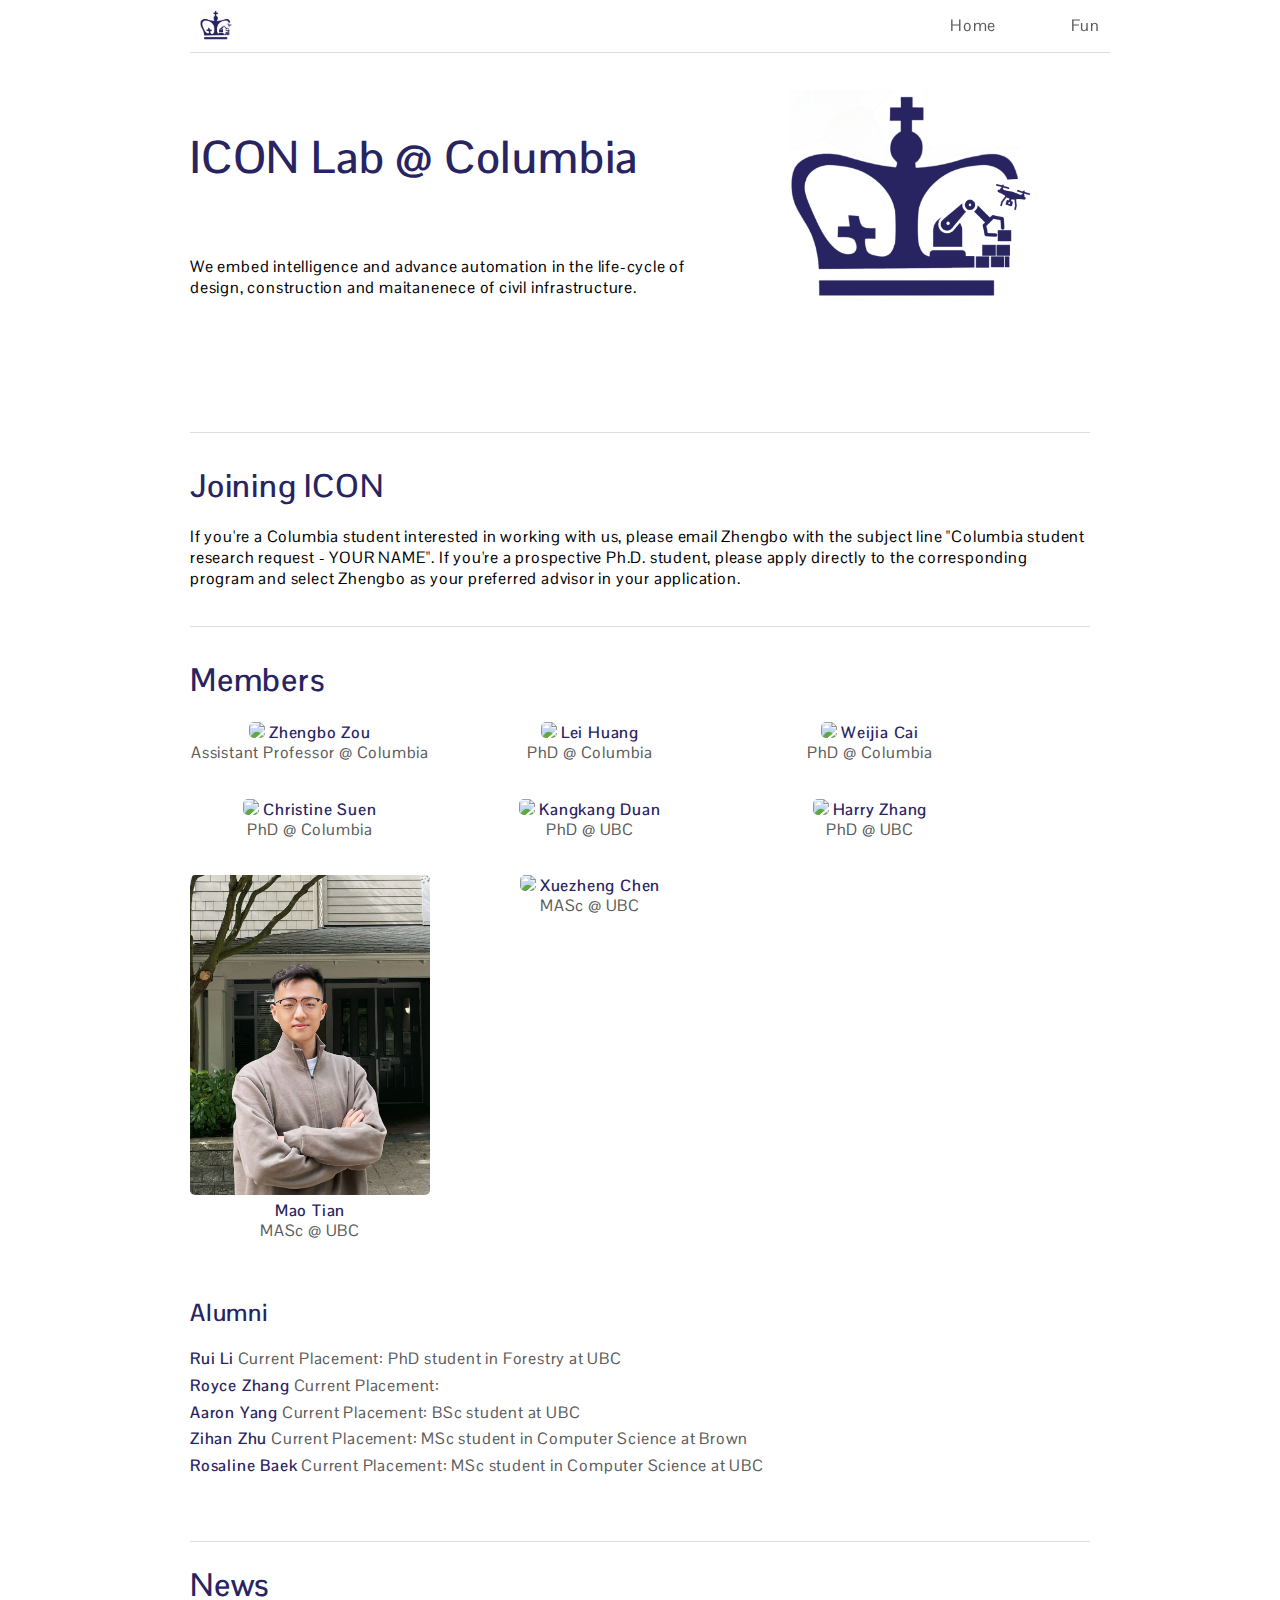
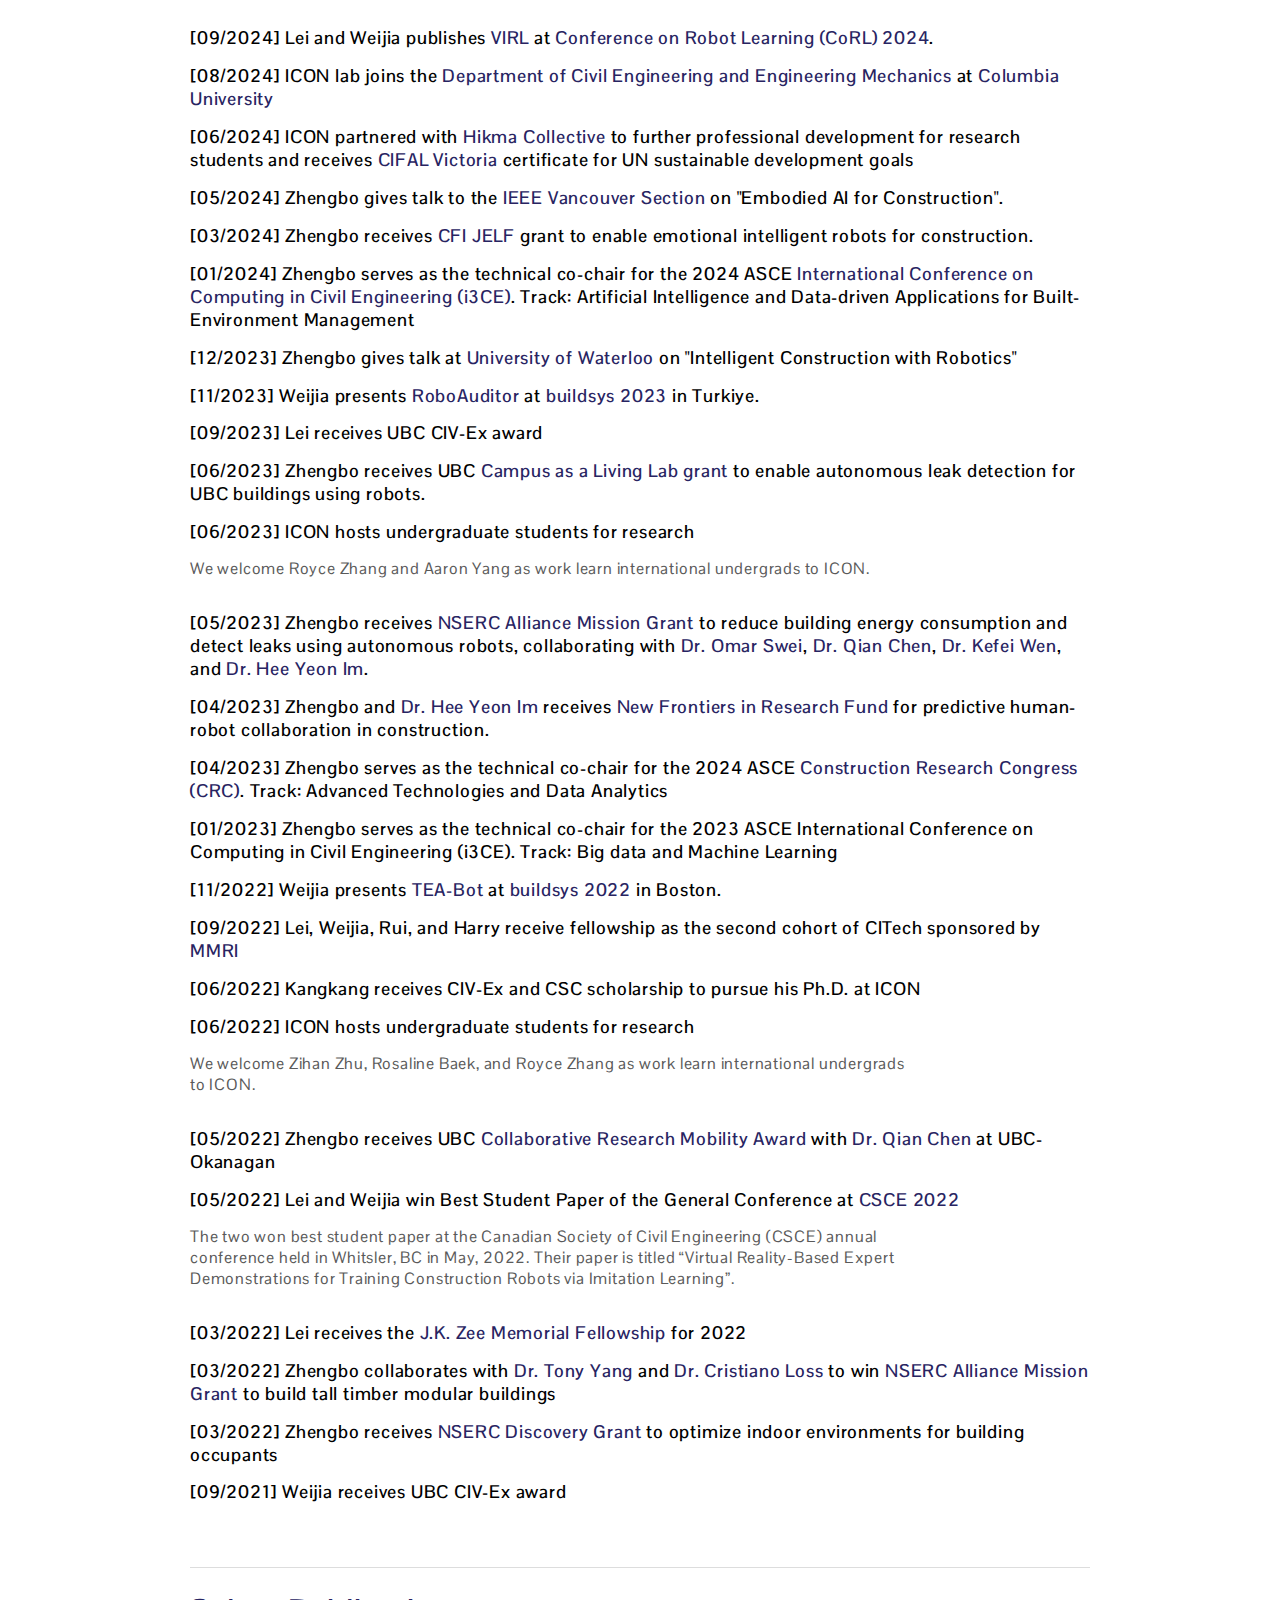
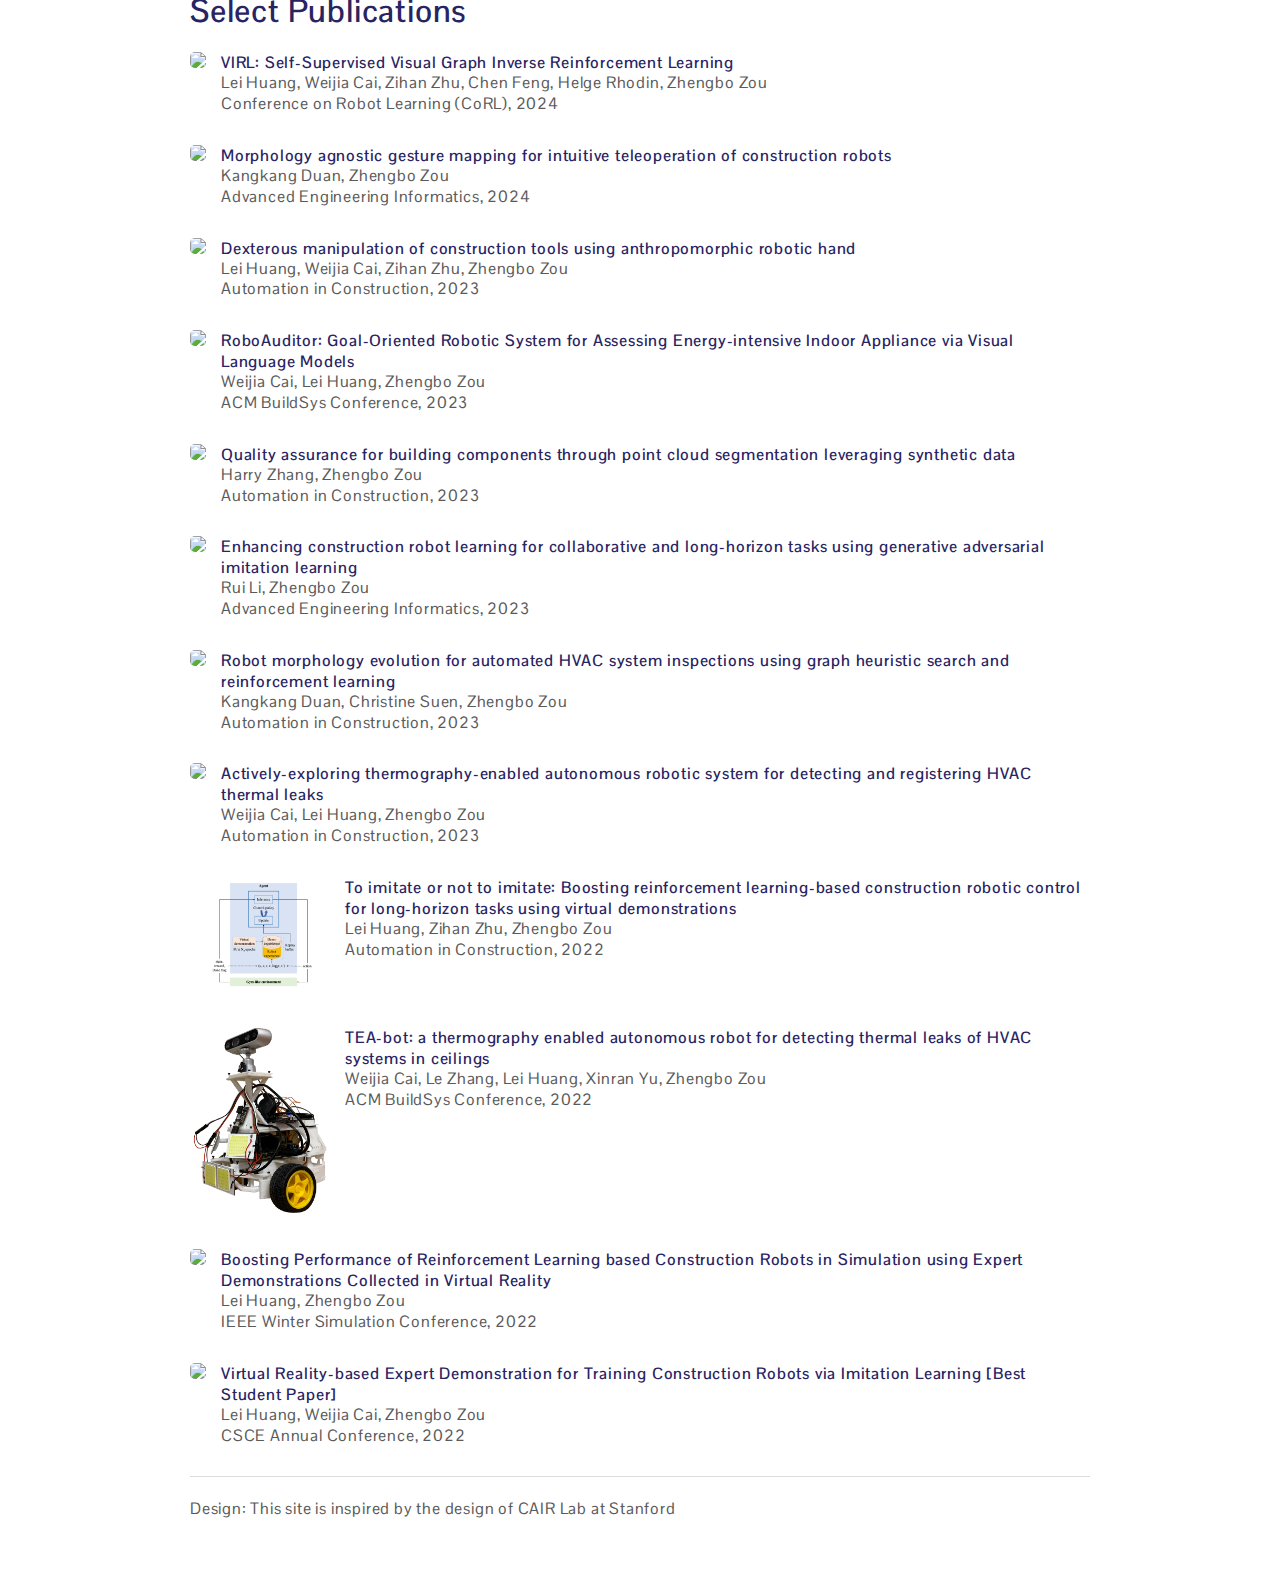
==== index.html @ 83e4d221 "added corl" ====
<!DOCTYPE html>
<html>

<head>
    <meta charset="UTF-8" />
    <link href="css/fonts.css" rel="stylesheet" type="text/css">
    <link rel="stylesheet" type="text/css" href="css/style.css" />
    <link rel="icon" sizes="180x180" href="image/icons/favicon.png">
    <link rel="icon" type="image/png" sizes="32x32" href="image/icons/favicon.png">
    <link rel="icon" type="image/png" sizes="16x16" href="image/icons/favicon.png">
    <link rel="manifest" href="/site.webmanifest">
    <title>ICON Lab</title>
</head>

<body>
    <header id="header" style="display:flex; justify-content: space-between; padding-left:10px;padding-right:10px;">
        <a href="index.html"><img style="width: 32px;height:30px;" src="image/icons/favicon.png" /></a>
        <div style="width: calc(var(--width1)/6); display:flex; justify-content: space-between;">
            <a href="index.html" >Home</a>
            <!-- <a href="lab.html">ICONs</a>
            <a href="research.html">Research</a> -->
            <a href="fun.html" >Fun</a>
        </div>
    </header>

    <div style="display: flex; overflow:visible; margin-bottom: 7em; padding-top: 90px;">
        <div style="width:calc(var(--width1)*0.8);">
            <div style="display:flex;">
                <p style="font-size:45px; font-weight: 600; line-height: 1; color:var(--blue1); margin-left: 0px;">
                     
                    <br>
                    ICON Lab @ Columbia
                    <br>
                   
                    <br>
                    
                </p>
            </div>

			<div style="display: flex; width:60%;justify-content: space-between;margin-top: 2em;">
            </div>

            <p style="color:var(--black)">
                <!-- Our focus -->
               
                We embed intelligence and advance automation in the life-cycle of design, construction and maitanenece of civil infrastructure.
                
            </p>
            <br>
                <!-- <a style="font-weight: 600;" href="https://github.com/intelconstructlab">Github</a>
                <a style="font-weight: 600;" href="https://">Youtube</a>
                <a style="font-weight: 600;" href="https://">Twitter</a> -->
            
        </div>
        <div style="width:calc(var(--width1)*0.65); position:relative;">
            <!-- <video style="position:absolute; top:-150px;left:100px; z-index: -1;" width=350px autoplay loop muted>
                <source src="assets/flingbot-cair-logo.mp4" type="video/mp4">
            </video> -->
			<img style="position:absolute; left:100px;" width=245px src="image/icons/favicon.png">
        </div>
    </div>

	<div class="divider"></div>

	<div class="profile", style="margin-top: 2em;margin-bottom: 1em;">
		<h1>Joining ICON</h1>
		<p style="color:var(--black)">If you're a Columbia student interested in working with us, please email Zhengbo with the subject line "Columbia student research request - YOUR NAME". If you're a prospective Ph.D. student, please apply directly to the corresponding program and select Zhengbo as your preferred advisor in your application.
		</p>
		<br>
        
        <!-- <img src="assets/tossingbot.jpg" style="width:50%;" /> -->
    </div>

    <div class="divider"></div>
    



<div style="margin-top: 2em;margin-bottom: 4em;">

<div class="section" >
    <h1>Members</h1>
    <div id="current-grid" style="display: flex; flex-wrap: wrap; width:100%;"></div>
    <!-- <h2>Furry Members</h2>
    <div id="furry-grid" style="display: flex; flex-wrap: wrap;  width:100%;"></div> -->
    <h2>Alumni</h2>
    <div id="alumni-list"></div>
</div>

<script>
    
    let group = [
        {
            "subgroup": "Current",
            "members": [
                {
                "name": "Zhengbo Zou",
                "picture": "image/photos/zhengbo.jpg",
                "link": "https://www.civil.columbia.edu/content/zhengbo-zou",
                "note": "Assistant Professor @ Columbia"
                },
                {
                    "name": "Lei Huang",
                    "picture": "image/photos/Lei.png",
                    "link": "https://leihhhuang.github.io/",
                    "note": "PhD @ Columbia"
                }, {
                    "name": "Weijia Cai",
                    "picture": "image/photos/weijia.jpg",
                    "link": "https://yesandy.github.io/andycai/",
                    "note": "PhD @ Columbia"
                },
                {
                    "name": "Christine Suen",
                    "picture": "image/photos/christine.jpg",
                    "link": "https://christine715.github.io/personal-website/",
                    "note": "PhD @ Columbia"
                },
                {
                    "name": "Kangkang Duan",
                    "picture": "image/photos/kangkang.jpg",
                    "link": "https://kangk906.github.io/",
                    "note": "PhD @ UBC"
                },
                {
                    "name": "Harry Zhang",
                    "picture": "image/photos/harry.jpg",
                    "link": "https://",
                    "note": "PhD @ UBC"
                },
                {
                    "name": "Mao Tian",
                    "picture": "image/photos/mao.jpg",
                    "link": "https://",
                    "note": "MASc @ UBC"
                },
                {
                    "name": "Xuezheng Chen",
                    "picture": "image/photos/xuezheng.JPG",
                    "link": "https://",
                    "note": "MASc @ UBC"
                },
                
            ]
        },
       
        // {
        //     "subgroup": "Furry Members",
        //     "members": [
        //         {
        //             "name": "Rex",
        //             "picture": "image/png/rex6.jpg",
        //             "link": "",
        //             "note": "Foodie, Cutie, Sportie, Smartie, Sleep Master"
        //         },
                
        //     ]
        // },
        // {
        //     "subgroup": "UR5",
        //     "members": [
        //         {
        //             "name": "",
        //             "picture": "",
        //             "link": "https://",
        //           
        //         },
        //     
        //     ]
        // },
        
        {
            "subgroup": "Alumni",
            "members": [
               
                {
                    "name": "Rui Li",
                    "picture": "image/photos/rui.jpg",
                    "link": "https://",
                    "note": "Current Placement: PhD student in Forestry at UBC"
                },
                {
                    "name": "Royce Zhang",
                    "picture": "image/photos/royce.jpg",
                    "link": "https://",
                    "note": "Current Placement: "
                },
                {
                    "name": "Aaron Yang",
                    "picture": "image/photos/aaron.jpg",
                    "link": "https://",
                    "note": "Current Placement: BSc student at UBC"
                },
                {
                    "name": "Zihan Zhu",
                    "picture": "image/photos/zihan.jpg",
                    "link": "https://",
                    "note": "Current Placement: MSc student in Computer Science at Brown"
                },
                {
                    "name": "Rosaline Baek",
                    "picture": "image/photos/rosaline.jpg",
                    "link": "https://",
                    "note": "Current Placement: MSc student in Computer Science at UBC"
                },
                // {
                //     "name": "Kang Yang",
                //     "picture": "image/photos/kang.jpg",
                //     "link": "https://",
                //     "note": "Visiting Ph.D. student from Southeast University"
                // },
                // {
                //     "name": "Yan Li",
                //     "picture": "image/photos/yan.jpg",
                //     "link": "https://",
                //     "note": "Visiting Ph.D. student from Chang'an University"
                // },
            ]
        },
        
    ]

    let getSection = subgroupName => {
        switch (subgroupName) {
            case "Current":
                return document.getElementById("current-grid");
            case "Alumni":
                return document.getElementById("alumni-list");
        }
    }

    group.forEach(subgroup => {
        let subgroupName = subgroup["subgroup"];
        let section = getSection(subgroupName);
        subgroup["members"].forEach(member => {
            let cell = subgroupName == "Alumni" ?
                `<a href=${member["link"] == undefined ? "#" : member["link"]}>
                <div style="margin-bottom: 5px;">
                    <b>${member["name"]}</b>
                    <p style="display:inline;"> 
                    ${member["note"] == undefined ? "" : member["note"]}
                    </p>
                </div>
            </a>
            `:
                `<a href=${member["link"] == undefined ? "#" : member["link"]}>
                <div style="width:240px; float: center; text-align: center; margin-right: 40px; margin-bottom: 35px;">
                    <img style="width: 100%; border-radius:5px;" src="${member["picture"]}"/>
                    <b>${member["name"]}</b>
                    <p> 
                    ${member["note"] == undefined ? "" : member["note"]}
                    </p>
                </div>
            </a>
            `;
            section.insertAdjacentHTML('beforeend', cell);
        });
    });

</script>


<div style="margin-top: 2em;margin-bottom: 4em;"></div>
<div class="divider"></div>

<h1>News</h1>


<h2 style="font-size:18px;font-weight: 600; width:100%; color:var(--black)">
    [09/2024] Lei and Weijia publishes <a href='https://openreview.net/forum?id=fDRO4NHEwZ'>VIRL</a> at <a href='https://www.corl.org/home'>Conference on Robot Learning (CoRL) 2024</a>. 
</h2>

<h2 style="font-size:18px;font-weight: 600; width:100%; color:var(--black)">
    [08/2024] ICON lab joins the <a href="https://www.civil.columbia.edu/">Department of Civil Engineering and Engineering Mechanics</a> at <a href="https://www.columbia.edu/">Columbia University</a>
</h2>

<h2 style="font-size:18px;font-weight: 600; width:100%; color:var(--black)">
    [06/2024] ICON partnered with <a href="https://www.hikma.studio/">Hikma Collective</a> to further  professional development for research students and receives <a href="https://www.uvic.ca/about-uvic/cifal/index.php">CIFAL Victoria</a> certificate for UN sustainable development goals
</h2>

<h2 style="font-size:18px;font-weight: 600; width:100%; color:var(--black)">
    [05/2024] Zhengbo gives talk to the <a href="https://vancouver.ieee.ca/">IEEE Vancouver Section</a> on "Embodied AI for Construction".  
</h2>

<h2 style="font-size:18px;font-weight: 600; width:100%; color:var(--black)">
    [03/2024] Zhengbo receives <a href="https://www.innovation.ca/apply-manage-awards/funding-opportunities/john-r-evans-leaders-fund">CFI JELF</a> grant to enable emotional intelligent robots for construction.  
</h2>

<h2 style="font-size:18px;font-weight: 600; width:100%; color:var(--black)">
    [01/2024] Zhengbo serves as the technical co-chair for the 2024 ASCE <a href="https://www.cmu.edu/cee/i3ce2024/index.html">International Conference on Computing in Civil Engineering (i3CE)</a>. Track: Artificial Intelligence and Data-driven Applications for Built-Environment Management
</h2>

<h2 style="font-size:18px;font-weight: 600; width:100%; color:var(--black)">
    [12/2023] Zhengbo gives talk at <a href="https://uwaterloo.ca/civil-environmental-engineering/">University of Waterloo</a> on "Intelligent Construction with Robotics"
</h2>

<h2 style="font-size:18px;font-weight: 600; width:100%; color:var(--black)">
    [11/2023] Weijia presents <a href="https://dl.acm.org/doi/abs/10.1145/3600100.3623739"> RoboAuditor </a> at <a href="https://buildsys.acm.org/2023/">buildsys 2023</a> in Turkiye. 
</h2>

<h2 style="font-size:18px;font-weight: 600; width:100%;color:var(--black)">
    [09/2023] Lei receives UBC CIV-Ex award
</h2>

<h2 style="font-size:18px;font-weight: 600; width:100%; color:var(--black)">
    [06/2023] Zhengbo receives UBC <a href="https://livinglabs.ubc.ca/news-events/six-new-projects-receive-campus-living-lab-funding-advance-sustainability-and-wellbeing">Campus as a Living Lab grant</a> to enable autonomous leak detection for UBC buildings using robots. 
</h2>

<h2 style="font-size:18px;font-weight: 600; width:100%;color:var(--black)">
    [06/2023] ICON hosts undergraduate students for research 
</h2>
<div style="display: flex;flex-direction: row; width: 100%;justify-content: space-between;margin-bottom: 2em;">
    <div style="width:80%;">
        We welcome Royce Zhang and Aaron Yang as work learn international undergrads to ICON.
    </div>
</div>

<h2 style="font-size:18px;font-weight: 600; width:100%; color:var(--black)">
    [05/2023] Zhengbo receives <a href="https://civil.ubc.ca/assistant-professor-zhengbo-zou-received-nersc-grant-to-enhance-human-robot-interaction-in-construction/">NSERC Alliance Mission Grant</a> to reduce building energy consumption and detect leaks using autonomous robots, collaborating with <a href="https://civil.ubc.ca/omar-swei/">Dr. Omar Swei</a>, <a href="https://engineering.ok.ubc.ca/about/contact/qian-chen/?_gl=1*1focvbm*_gcl_au*NDY1NzE0ODc4LjE3MTc3ODgzMjY.*_ga*MTQ5MTcwNDk0Mi4xNzA4OTg5MzMz*_ga_4HEE092K89*MTcyNDY4NzIzNC40MC4xLjE3MjQ2ODc1NjYuNTkuMC4w">Dr. Qian Chen</a>, <a href="https://mech.ubc.ca/kefei-wen/">Dr. Kefei Wen</a>, and <a href="https://psych.ubc.ca/profile/hee-yeon-im/">Dr. Hee Yeon Im</a>. 
</h2>

<h2 style="font-size:18px;font-weight: 600; width:100%; color:var(--black)">
    [04/2023] Zhengbo and <a href="https://psych.ubc.ca/profile/hee-yeon-im/">Dr. Hee Yeon Im</a> receives <a href="https://engineering.ubc.ca/news/2023/ubc-engineering-research-awarded-over-2-million-new-frontiers-in-research-fund">New Frontiers in Research Fund</a> for predictive human-robot collaboration in construction. 
</h2>

<h2 style="font-size:18px;font-weight: 600; width:100%; color:var(--black)">
    [04/2023] Zhengbo serves as the technical co-chair for the 2024 ASCE <a href="https://cisummit-crc.asce.org/">Construction Research Congress (CRC)</a>. Track: Advanced Technologies and Data Analytics
</h2>

<h2 style="font-size:18px;font-weight: 600; width:100%; color:var(--black)">
    [01/2023] Zhengbo serves as the technical co-chair for the 2023 ASCE International Conference on Computing in Civil Engineering (i3CE). Track: Big data and Machine Learning
</h2>

<h2 style="font-size:18px;font-weight: 600; width:100%; color:var(--black)">
    [11/2022] Weijia presents <a href="https://dl.acm.org/doi/abs/10.1145/3563357.3564054"> TEA-Bot </a> at <a href="https://buildsys.acm.org/2022/">buildsys 2022</a> in Boston. 
</h2>


<h2 style="font-size:18px;font-weight: 600; width:100%;color:var(--black)">
    [09/2022] Lei, Weijia, Rui, and Harry receive fellowship as the second cohort of CITech sponsored by <a href="https://mmri.ubc.ca/">MMRI</a>
</h2>

<h2 style="font-size:18px;font-weight: 600; width:100%;color:var(--black)">
    [06/2022] Kangkang receives CIV-Ex and CSC scholarship to pursue his Ph.D. at ICON
</h2>

<h2 style="font-size:18px;font-weight: 600; width:100%;color:var(--black)">
    [06/2022] ICON hosts undergraduate students for research 
</h2>
<div style="display: flex;flex-direction: row; width: 100%;justify-content: space-between;margin-bottom: 2em;">
    <div style="width:80%;">
        We welcome Zihan Zhu, Rosaline Baek, and Royce Zhang as work learn international undergrads to ICON.
    </div>
</div>

<h2 style="font-size:18px;font-weight: 600; width:100%;color:var(--black)">
    [05/2022] Zhengbo receives UBC <a href="https://research.ubc.ca/vpri-competitions-initiatives/collaborative-research-mobility-awards">Collaborative Research Mobility Award</a> with <a href="https://engineering.ok.ubc.ca/about/contact/qian-chen/?_gl=1*1lpfhtr*_gcl_au*NDY1NzE0ODc4LjE3MTc3ODgzMjY.*_ga*MTQ5MTcwNDk0Mi4xNzA4OTg5MzMz*_ga_4HEE092K89*MTcyNDY4NDQ0Mi4zOS4xLjE3MjQ2ODQ3MzUuNjAuMC4w">Dr. Qian Chen</a> at UBC-Okanagan
</h2>


<h2 style="font-size:18px;font-weight: 600; width:100%;color:var(--black)">
    [05/2022] Lei and Weijia win Best Student Paper of the General Conference at <a href="https://legacy.csce.ca/en/event-calendar/csce-2022-annual-conference-whistler-british-columbia-may-25-28-2022/#:~:text=May%2025%2C%202022%20%2D%20May%2028%2C%202022&text=The%20theme%20for%20this%20conference,and%20Transportation%20at%20this%20event.">CSCE 2022</a>
</h2>
<div style="display: flex;flex-direction: row; width: 100%;justify-content: space-between;margin-bottom: 2em;">
    <div style="width:80%;">
        The two won best student paper at the Canadian Society of Civil Engineering (CSCE) annual conference held in Whitsler, BC in May, 2022. Their paper is titled “Virtual Reality-Based Expert Demonstrations for Training Construction Robots via Imitation Learning”.
    </div>
</div>

<h2 style="font-size:18px;font-weight: 600; width:100%;color:var(--black)">
    [03/2022] Lei receives the <a href="https://students.ubc.ca/enrolment/finances/award-search/vancouver/faculty-applied-science/department-electrical-computer-engineering/2293">J.K. Zee Memorial Fellowship</a> for 2022
</h2>


<h2 style="font-size:18px;font-weight: 600; width:100%;color:var(--black)">
    [03/2022] Zhengbo collaborates with <a href="https://civil.ubc.ca/tony-yang/">Dr. Tony Yang</a> and <a href="https://forestry.ubc.ca/faculty-profile/cristiano-loss/">Dr. Cristiano Loss</a> to win <a href="https://www.nserc-crsng.gc.ca/Innovate-Innover/AllianceMissions-MissionsAlliance/index_eng.asp">NSERC Alliance Mission Grant</a> to build tall timber modular buildings
</h2>

<h2 style="font-size:18px;font-weight: 600; width:100%;color:var(--black)">
    [03/2022] Zhengbo receives <a href="https://www.nserc-crsng.gc.ca/professors-professeurs/grants-subs/dgigp-psigp_eng.asp">NSERC Discovery Grant</a> to optimize indoor environments for building occupants
</h2>


<h2 style="font-size:18px;font-weight: 600; width:100%;color:var(--black)">
    [09/2021] Weijia receives UBC CIV-Ex award
</h2>



<div style="margin-top: 2em;margin-bottom: 4em;"></div>
<div class="divider"></div>

<h1>Select Publications</h1>
<div class="section" id="publications"></div>



<script>
    let publications = [

        
        
        {
            "name": "Virtual Reality-based Expert Demonstration for Training Construction Robots via Imitation Learning [Best Student Paper]",
            "authors": "Lei Huang, Weijia Cai, Zhengbo Zou",
            "conference": "CSCE Annual Conference, 2022",
            "paper": "https://link.springer.com/chapter/10.1007/978-3-031-34593-7_4",
            "thumbnail": "image/png/csce_lei_2022.png",
        },
        {
            "name": "Boosting Performance of Reinforcement Learning based Construction Robots in Simulation using Expert Demonstrations Collected in Virtual Reality",
            "authors": "Lei Huang, Zhengbo Zou",
            "conference": "IEEE Winter Simulation Conference, 2022",
            "paper": "https://ieeexplore.ieee.org/abstract/document/10015308",
            "thumbnail": "image/png/wsc_lei_2022.png",
        },
        {
            "name": "TEA-bot: a thermography enabled autonomous robot for detecting thermal leaks of HVAC systems in ceilings",
            "authors": "Weijia Cai, Le Zhang, Lei Huang, Xinran Yu, Zhengbo Zou",
            "conference": "ACM BuildSys Conference, 2022",
            "paper": "https://dl.acm.org/doi/abs/10.1145/3563357.3564054",
            "thumbnail": "image/png/tea-bot-0.png",
        },
        {
            "name": "To imitate or not to imitate: Boosting reinforcement learning-based construction robotic control for long-horizon tasks using virtual demonstrations",
            "authors": "Lei Huang, Zihan Zhu, Zhengbo Zou",
            "conference": "Automation in Construction, 2022",
            "paper": "https://doi.org/10.1016/j.autcon.2022.104691",
            "thumbnail": "image/png/gym-env.png",
        },
        {
            "name": "Actively-exploring thermography-enabled autonomous robotic system for detecting and registering HVAC thermal leaks",
            "authors": "Weijia Cai, Lei Huang, Zhengbo Zou",
            "conference": "Automation in Construction, 2023",
            "paper": "https://www.sciencedirect.com/science/article/pii/S0926580523001619",
            "thumbnail": "image/png/acteabot_demo.gif",
        },
        {
            "name": "Robot morphology evolution for automated HVAC system inspections using graph heuristic search and reinforcement learning",
            "authors": "Kangkang Duan, Christine Suen, Zhengbo Zou",
            "conference": "Automation in Construction, 2023",
            "paper": "https://www.sciencedirect.com/science/article/pii/S0926580523002169#f0070",
            "thumbnail": "image/png/evo.png",
        },

        {
            "name": "Enhancing construction robot learning for collaborative and long-horizon tasks using generative adversarial imitation learning",
            "authors": "Rui Li, Zhengbo Zou",
            "conference": "Advanced Engineering Informatics, 2023",
            "paper": "https://www.sciencedirect.com/science/article/pii/S1474034623002689#f0025",
            "thumbnail": "image/png/gail.png",
        },

        {
            "name": "Quality assurance for building components through point cloud segmentation leveraging synthetic data",
            "authors": "Harry Zhang, Zhengbo Zou",
            "conference": "Automation in Construction, 2023",
            "paper": "https://www.sciencedirect.com/science/article/pii/S0926580523003059",
            "thumbnail": "image/png/qaqc.png",
        },
        {
            "name": "RoboAuditor: Goal-Oriented Robotic System for Assessing Energy-intensive Indoor Appliance via Visual Language Models",
            "authors": "Weijia Cai, Lei Huang, Zhengbo Zou",
            "conference": "ACM BuildSys Conference, 2023",
            "paper": "https://dl.acm.org/doi/abs/10.1145/3600100.3623739",
            "thumbnail": "image/png/roboauditor.png",
        },
        {
            "name": "Dexterous manipulation of construction tools using anthropomorphic robotic hand",
            "authors": "Lei Huang, Weijia Cai, Zihan Zhu, Zhengbo Zou",
            "conference": "Automation in Construction, 2023",
            "paper": "https://www.sciencedirect.com/science/article/pii/S092658052300393X",
            "thumbnail": "image/png/dexcon_demo.gif",
        },
        {
            "name": "Morphology agnostic gesture mapping for intuitive teleoperation of construction robots",
            "authors": "Kangkang Duan, Zhengbo Zou",
            "conference": "Advanced Engineering Informatics, 2024",
            "paper": "https://www.sciencedirect.com/science/article/pii/S1474034624002489",
            "thumbnail": "image/png/morph.gif",
        },
        {
            "name": "VIRL: Self-Supervised Visual Graph Inverse Reinforcement Learning",
            "authors": "Lei Huang, Weijia Cai, Zihan Zhu, Chen Feng, Helge Rhodin, Zhengbo Zou",
            "conference": "Conference on Robot Learning (CoRL), 2024",
            "paper": "https://openreview.net/forum?id=fDRO4NHEwZ",
            "thumbnail": "image/png/clip_v0.gif",
        },
        // {
        //     "name": "",
        //     "authors": "",
        //     "conference": "",
        //     "webpage": "#",
        //     "paper": "https://",
        //     "code": "#",
        //     "thumbnail": "",
        // },
    ]
    let section = document.getElementById("publications");
    publications.forEach(publication => {
        let name = publication["name"];
        let authors = publication["authors"];
        let conference = publication["conference"];
        let paper = publication["paper"];
        let thumbnail = publication["thumbnail"];
        let note = publication["note"] ? publication["note"] : "";
        let thumbnail_node = thumbnail.includes("mp4") ?
            `<video style="margin-right: 15px; border-radius: 5px;" width=140px height=auto autoplay loop muted>
            <source src="${thumbnail}" type="video/mp4">
        </video>` :
            `<img src="${thumbnail}" style="width: 140px; margin-right: 15px; border-radius: 5px;" />`;
        section.insertAdjacentHTML('afterbegin',
            `
            <div style="padding-bottom: 30px; display:flex;">
                
                <p> ${thumbnail_node} </p>
                
                <div>
                    <a href="${paper}"> <b> ${name}</b> </a>
                    <p> ${authors}</p>
                    <p> ${conference}</p>
                    <p style="color:#ffb61e;"> ${note}</p>
            
                </div>
            </div>
            `);
    });
    section.insertAdjacentHTML('beforebegin', '<h1></h1>');

 
</script>


    
</body>

<!-- credit to the original authors of the website -->
<div class="divider"></div>
<div>
	<br>
	Design: This site is inspired by the design of CAIR Lab at Stanford
	<br>
</div>

</html>
---- css/style.css ----
@import url(//fonts.googleapis.com/css?family=Open+Sans);
@import url(//fonts.googleapis.com/css?family=Roboto);
@import url(//fonts.googleapis.com/css?family=Fascinate);
@import url(//fonts.googleapis.com/css?family=Pontano+Sans);

:root {
	--black: rgb(0,0,0);
    --grey: rgb(90, 90, 90);
	--blue1: rgb(40, 36, 98);
	--blue2: rgb(0, 85, 183);
	--blue3: rgb(0,114,206);
	--blue4: rgb(155,203,235);
	--pink1: #F9564F;
    --width1: 900px;
 }

html, p{
    margin: 0;
    padding: 0;
    border: 0;
    font-size: 100%;
    font: inherit;
    vertical-align: baseline;
    font-family: 'Pontano Sans', sans-serif;
    font-weight: 400;
    letter-spacing: 0.8px;
    color: var(--grey);
}
p{
    /* margin: 0.2em; */
    line-height: 1.3em;
}

ol, ul {
    list-style: none;
}

ul {
    list-style-position: inside;
    list-style-type: none;
}

a {
    text-decoration: none;
    color:  var(--blue1);
}

a:hover{
    text-decoration: underline;
}

i {
    font-style: italic;
}

h1 {
    font-weight: 600;
    color: var(--blue1);
}

h2 {
    font-weight: 600;
    color: var(--blue1);
}

b {
    font-weight: 600;
}

body{
    width: var(--width1);
    margin: 0px auto;
}

/**************************************************/

#header {
    height: 2em;
    line-height: 2em;
    padding-top: 10px;
    padding-bottom: 10px;
    border-bottom: 1px solid #ddd;
    position: fixed;
    top: 0;
    left: 50% - calc(var(--width1)/2);
    z-index: 9999;
    width: var(--width1);
    background-color: rgba(255, 255, 255, 0.7);
    backdrop-filter: blur(8px);
}

#header a {
    text-decoration: none;
    color: var(--grey);
    transition: color 0.3s ease;
}

#header a:hover {
    color: var(--blue2);
}

/**************************************************/

#profile {
    padding: 90px 30px 10px 30px;
}

#profile-pic {
    float: left;
    margin-right: 40px;
    text-align: center;
}

#profile img {
    width: 400px;
    margin-bottom: 18px;
}

#profile-name {
    font-size: 3em;
    line-height: 1em;
    font-weight: 400;
    margin-bottom: 10px;
    color: var(--blue1);
    text-align: center;
}


#profile-email {
    margin-bottom: 20px;
    color: var(--blue1);
    text-align: center;
}

#profile p {
    margin-bottom: 20px;
}


.divider {
    width: 100%;
    border-bottom: 1px solid #ddd;
}

.research-thumb {
    width: 10em;
    height: 10em;
    float: left;
    margin-top: 7px;
    padding-right: 30px;
    margin-bottom: 20px;
}

.research-thumb img {
    width: 100%;
}

.research-proj-title {
    color: var(--blue1);
    font-weight: 400;
}
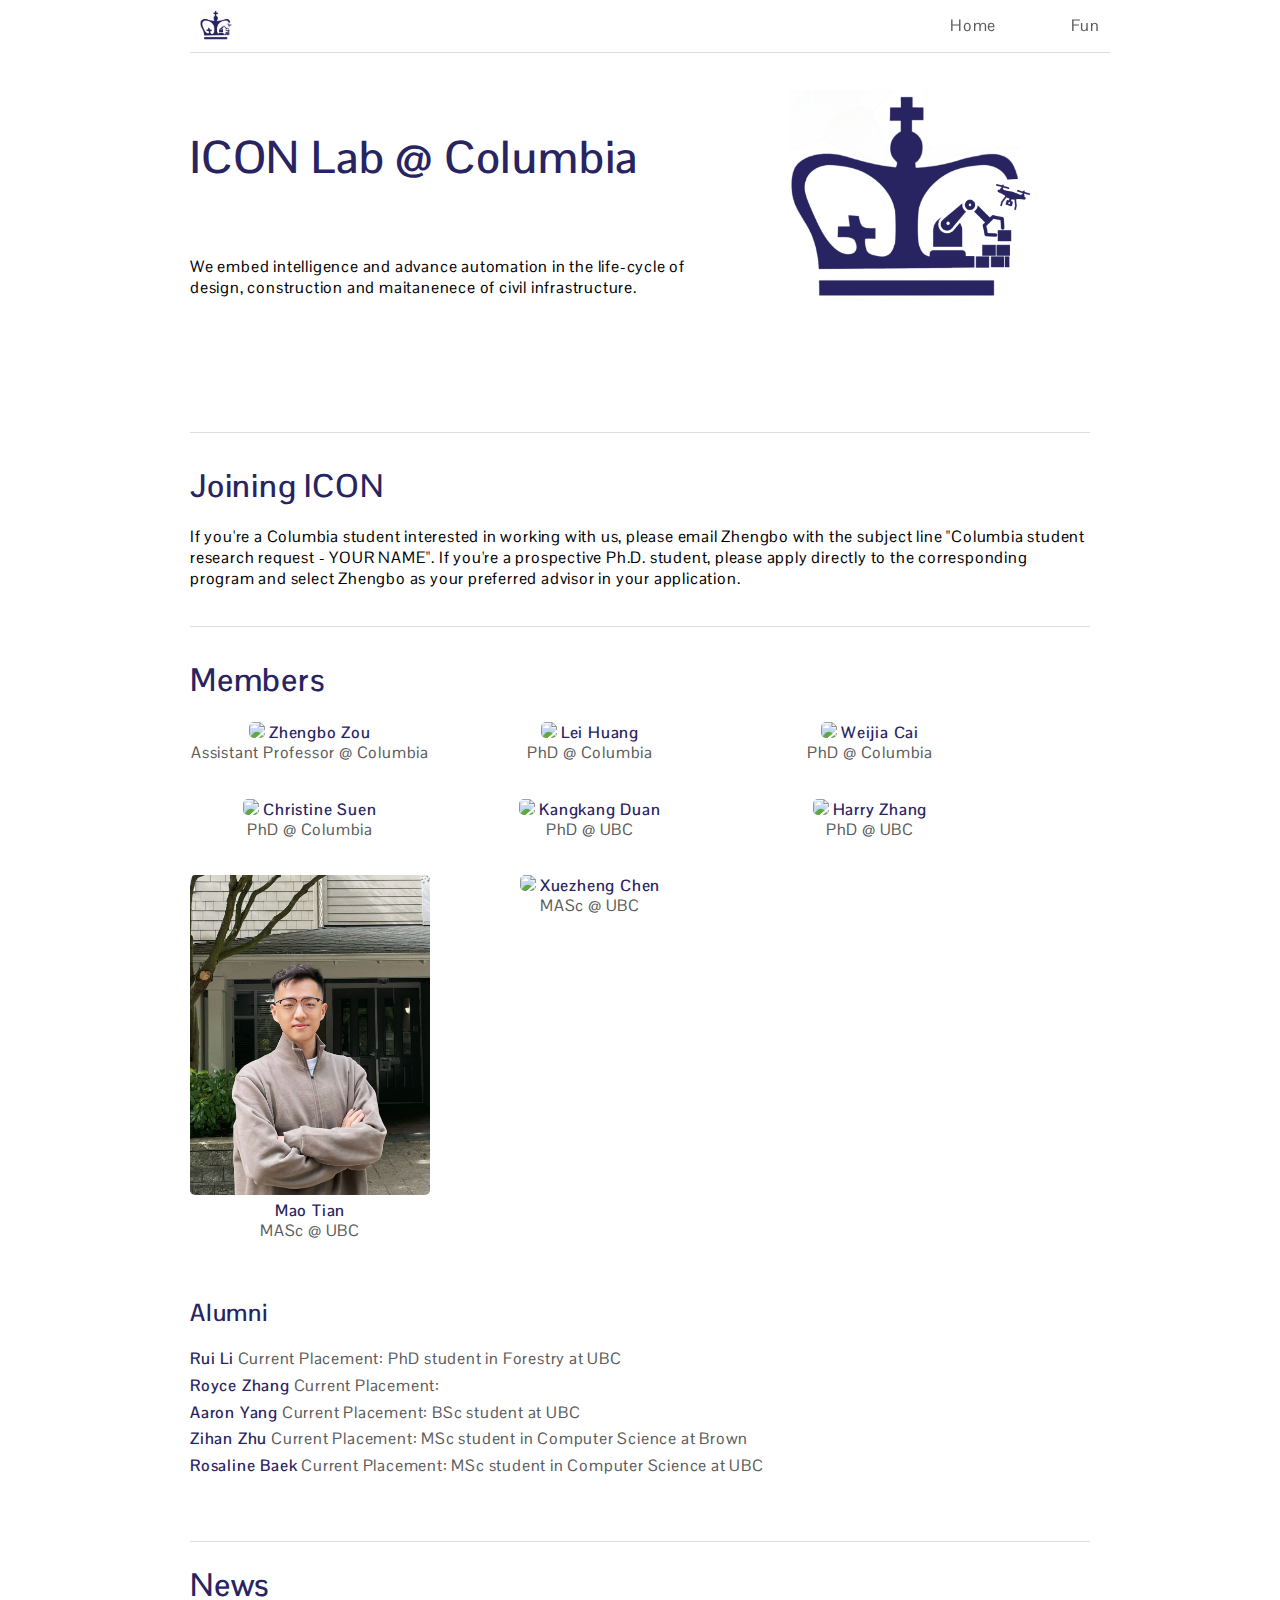
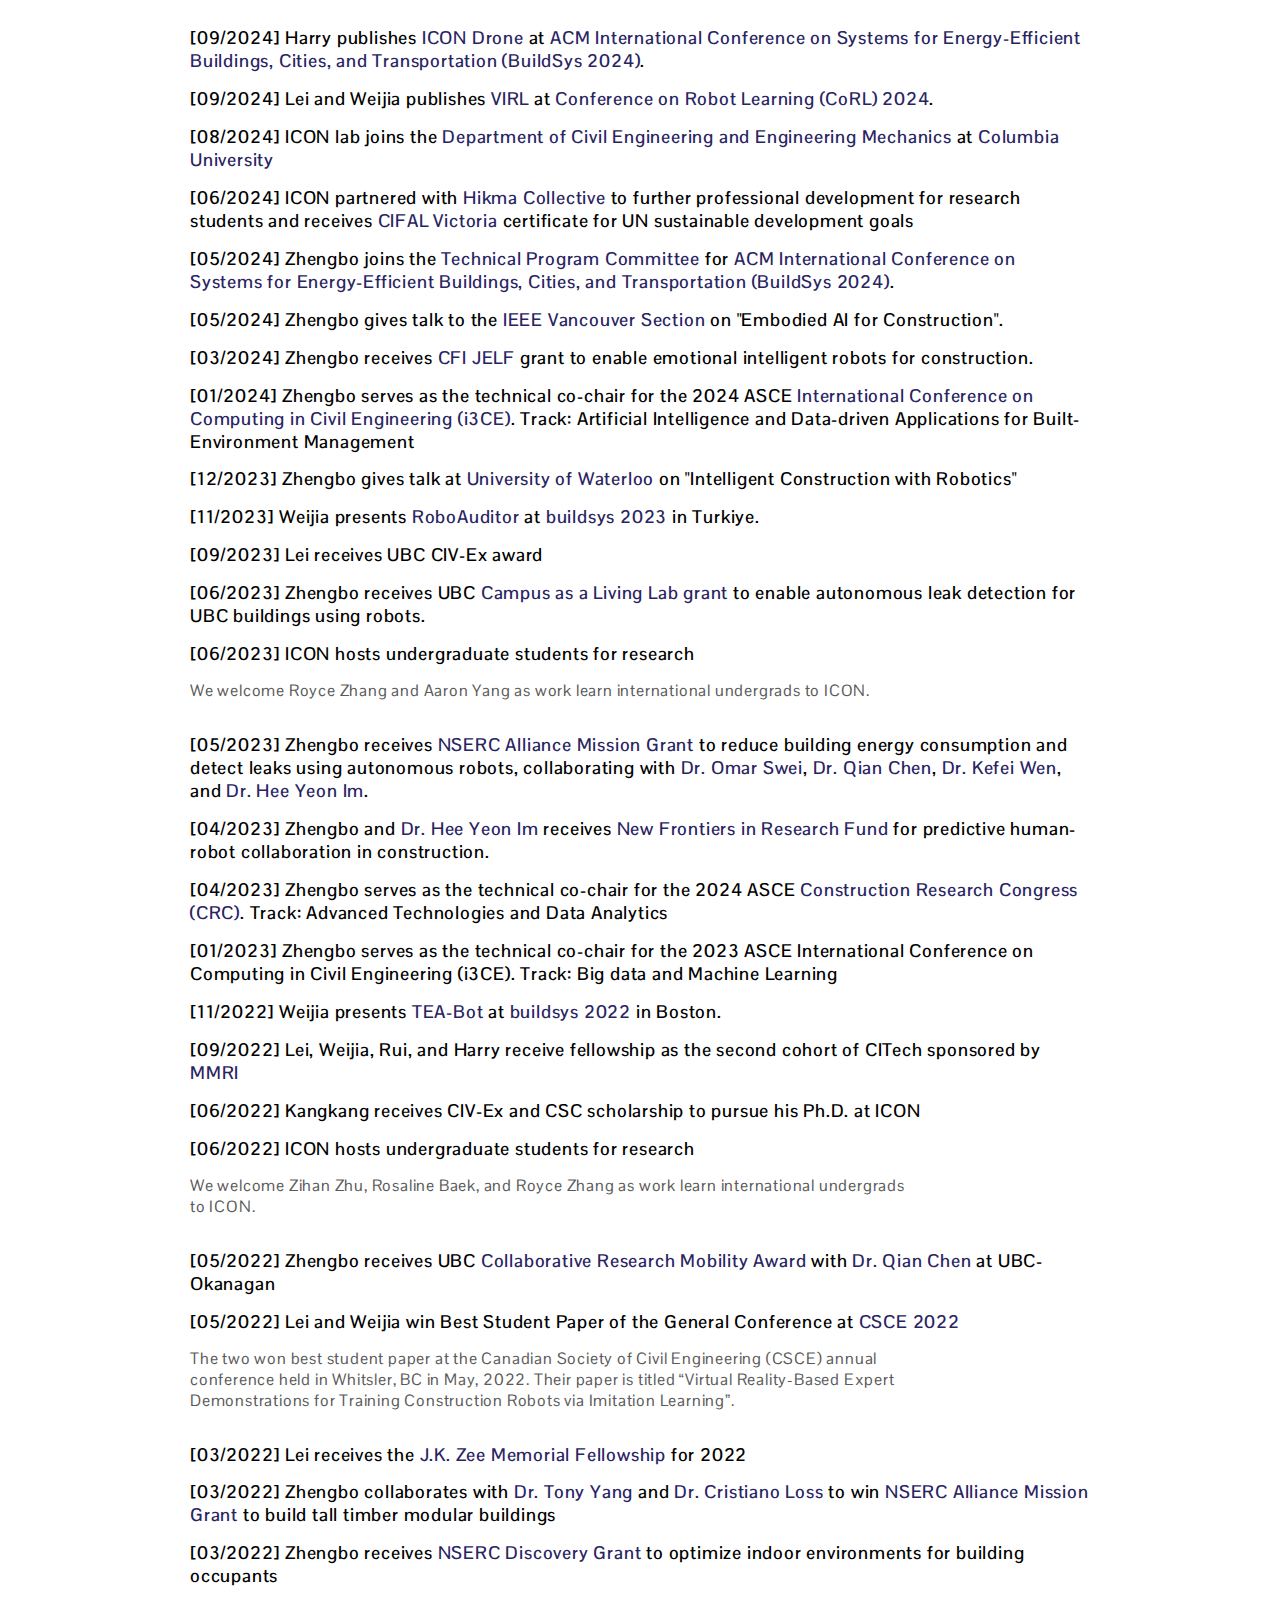
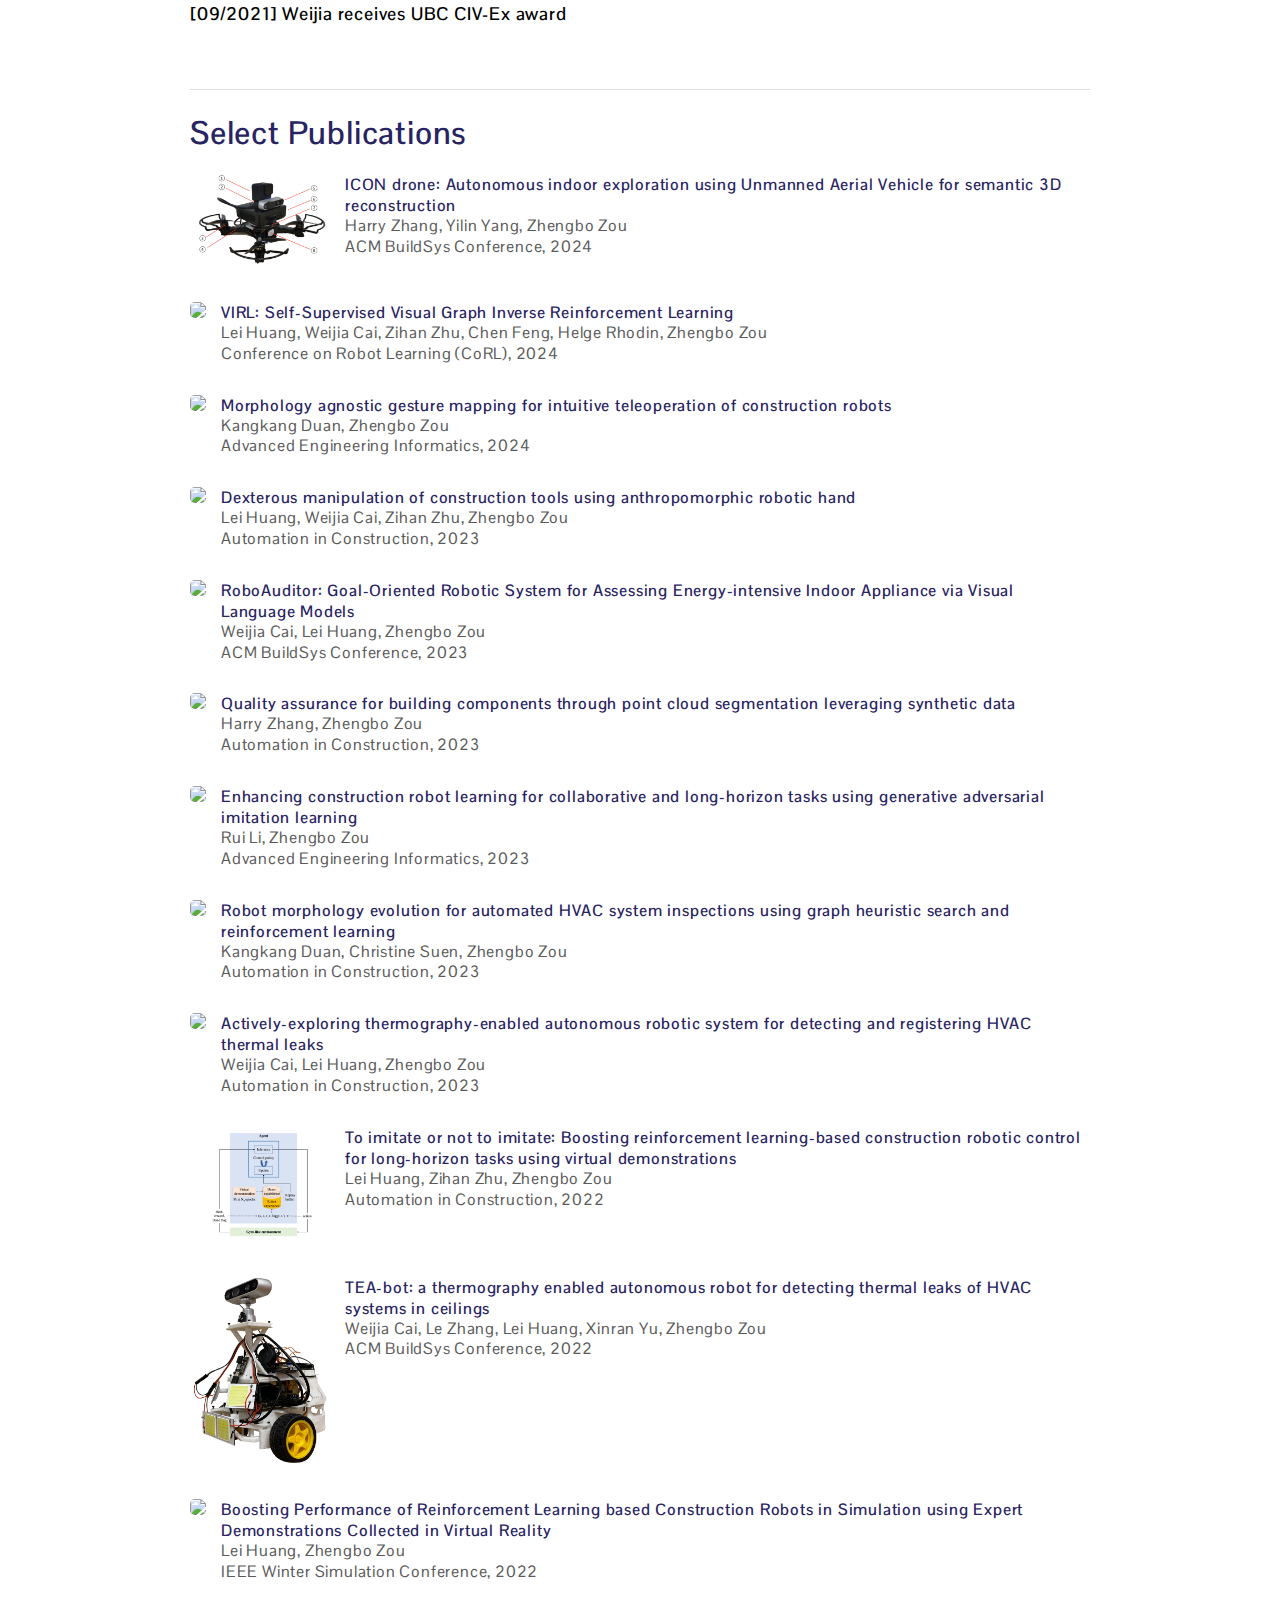
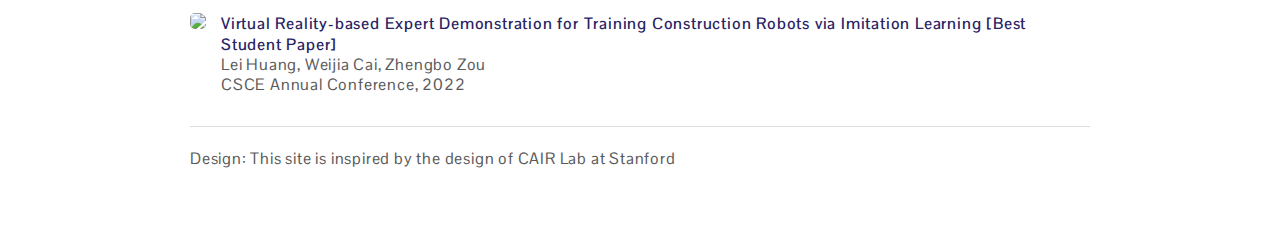
==== commit 77762e89: "added icon drone" ====
--- a/index.html
+++ b/index.html
@@ -266,6 +266,9 @@
 
 <h1>News</h1>
 
+<h2 style="font-size:18px;font-weight: 600; width:100%; color:var(--black)">
+    [09/2024] Harry publishes <a href=''>ICON Drone</a> at <a href="https://buildsys.acm.org/2024/">ACM International Conference on Systems for Energy-Efficient Buildings, Cities, and Transportation (BuildSys 2024)</a>. 
+</h2>
 
 <h2 style="font-size:18px;font-weight: 600; width:100%; color:var(--black)">
     [09/2024] Lei and Weijia publishes <a href='https://openreview.net/forum?id=fDRO4NHEwZ'>VIRL</a> at <a href='https://www.corl.org/home'>Conference on Robot Learning (CoRL) 2024</a>. 
@@ -277,6 +280,10 @@
 
 <h2 style="font-size:18px;font-weight: 600; width:100%; color:var(--black)">
     [06/2024] ICON partnered with <a href="https://www.hikma.studio/">Hikma Collective</a> to further  professional development for research students and receives <a href="https://www.uvic.ca/about-uvic/cifal/index.php">CIFAL Victoria</a> certificate for UN sustainable development goals
+</h2>
+
+<h2 style="font-size:18px;font-weight: 600; width:100%; color:var(--black)">
+    [05/2024] Zhengbo joins the <a href='https://buildsys.acm.org/2024/people/'>Technical Program Committee</a> for <a href="https://buildsys.acm.org/2024/">ACM International Conference on Systems for Energy-Efficient Buildings, Cities, and Transportation (BuildSys 2024)</a>.  
 </h2>
 
 <h2 style="font-size:18px;font-weight: 600; width:100%; color:var(--black)">
@@ -487,6 +494,14 @@
             "paper": "https://openreview.net/forum?id=fDRO4NHEwZ",
             "thumbnail": "image/png/clip_v0.gif",
         },
+        {
+            "name": "ICON drone: Autonomous indoor exploration using Unmanned Aerial Vehicle for semantic 3D reconstruction",
+            "authors": "Harry Zhang, Yilin Yang, Zhengbo Zou",
+            "conference": "ACM BuildSys Conference, 2024",
+            "paper": "https://openreview.net/forum?id=fDRO4NHEwZ",
+            "thumbnail": "image/png/icon_drone.png",
+        },
+
         // {
         //     "name": "",
         //     "authors": "",
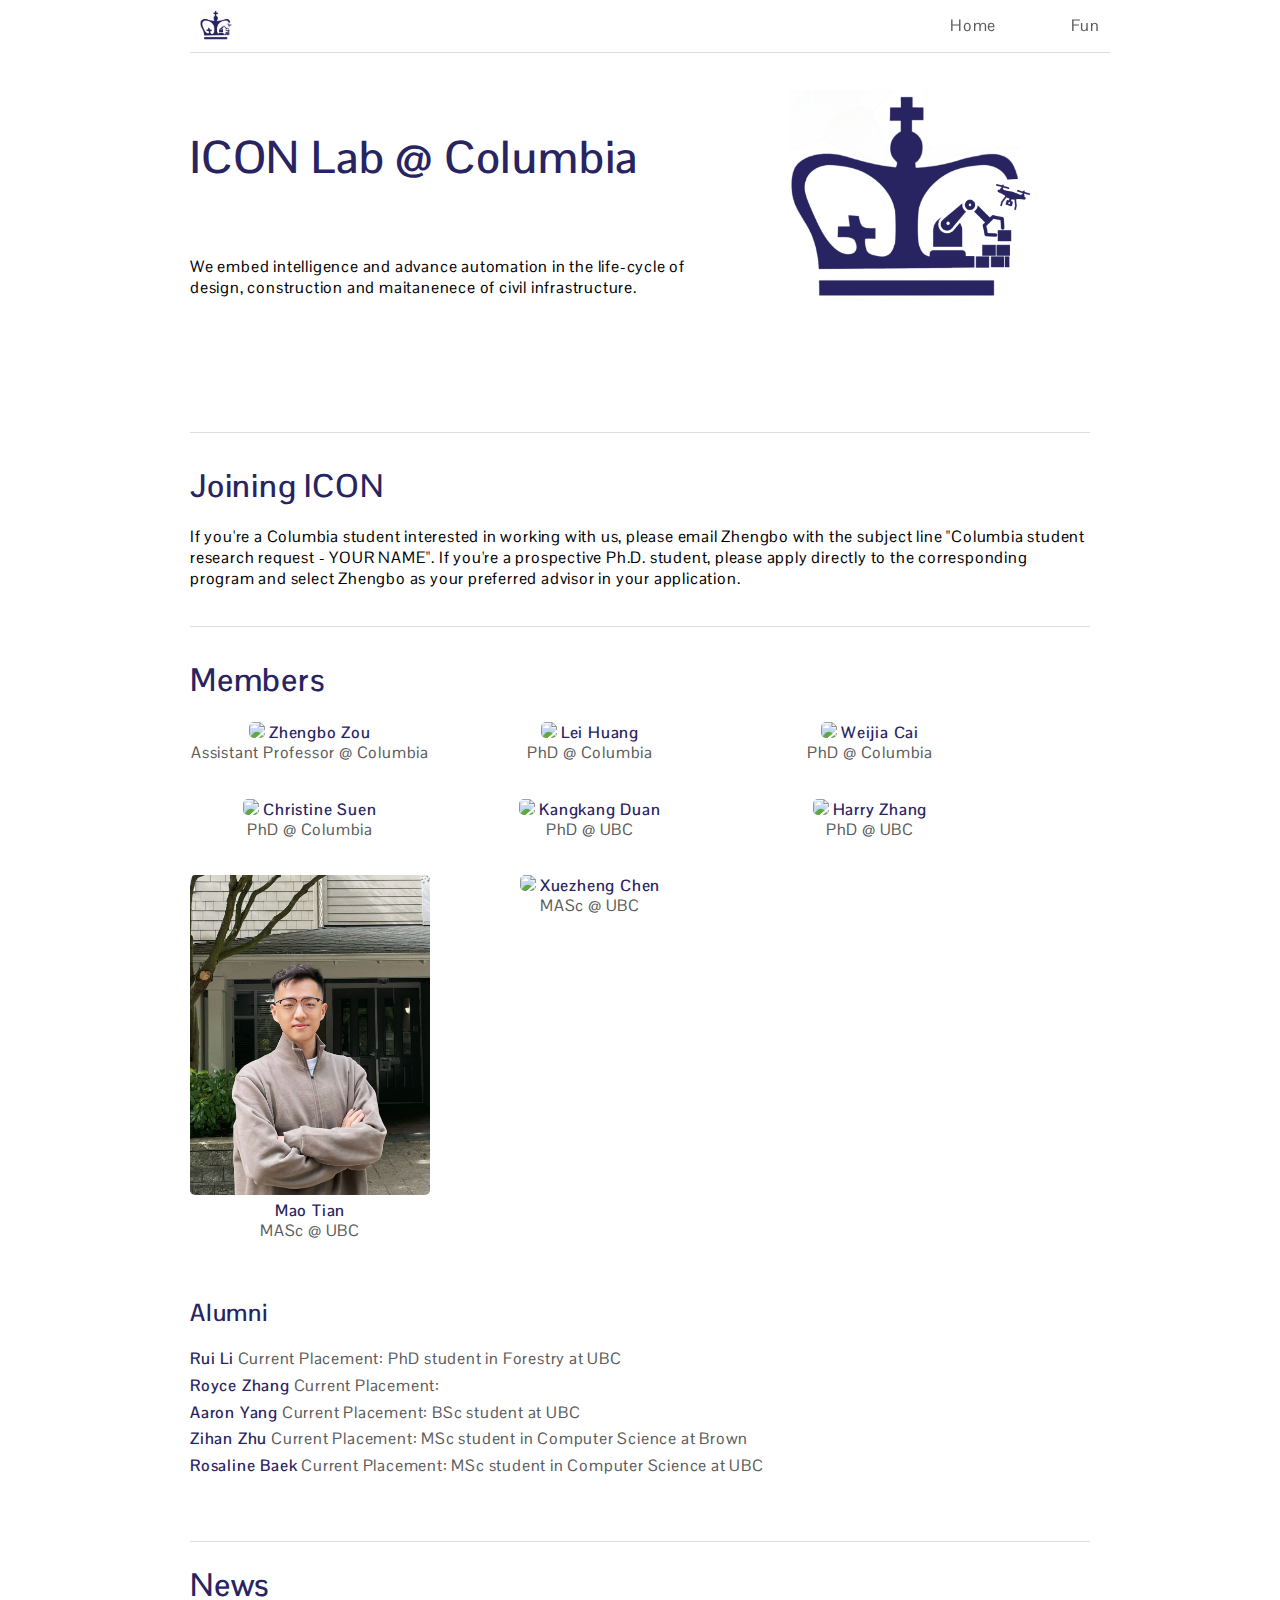
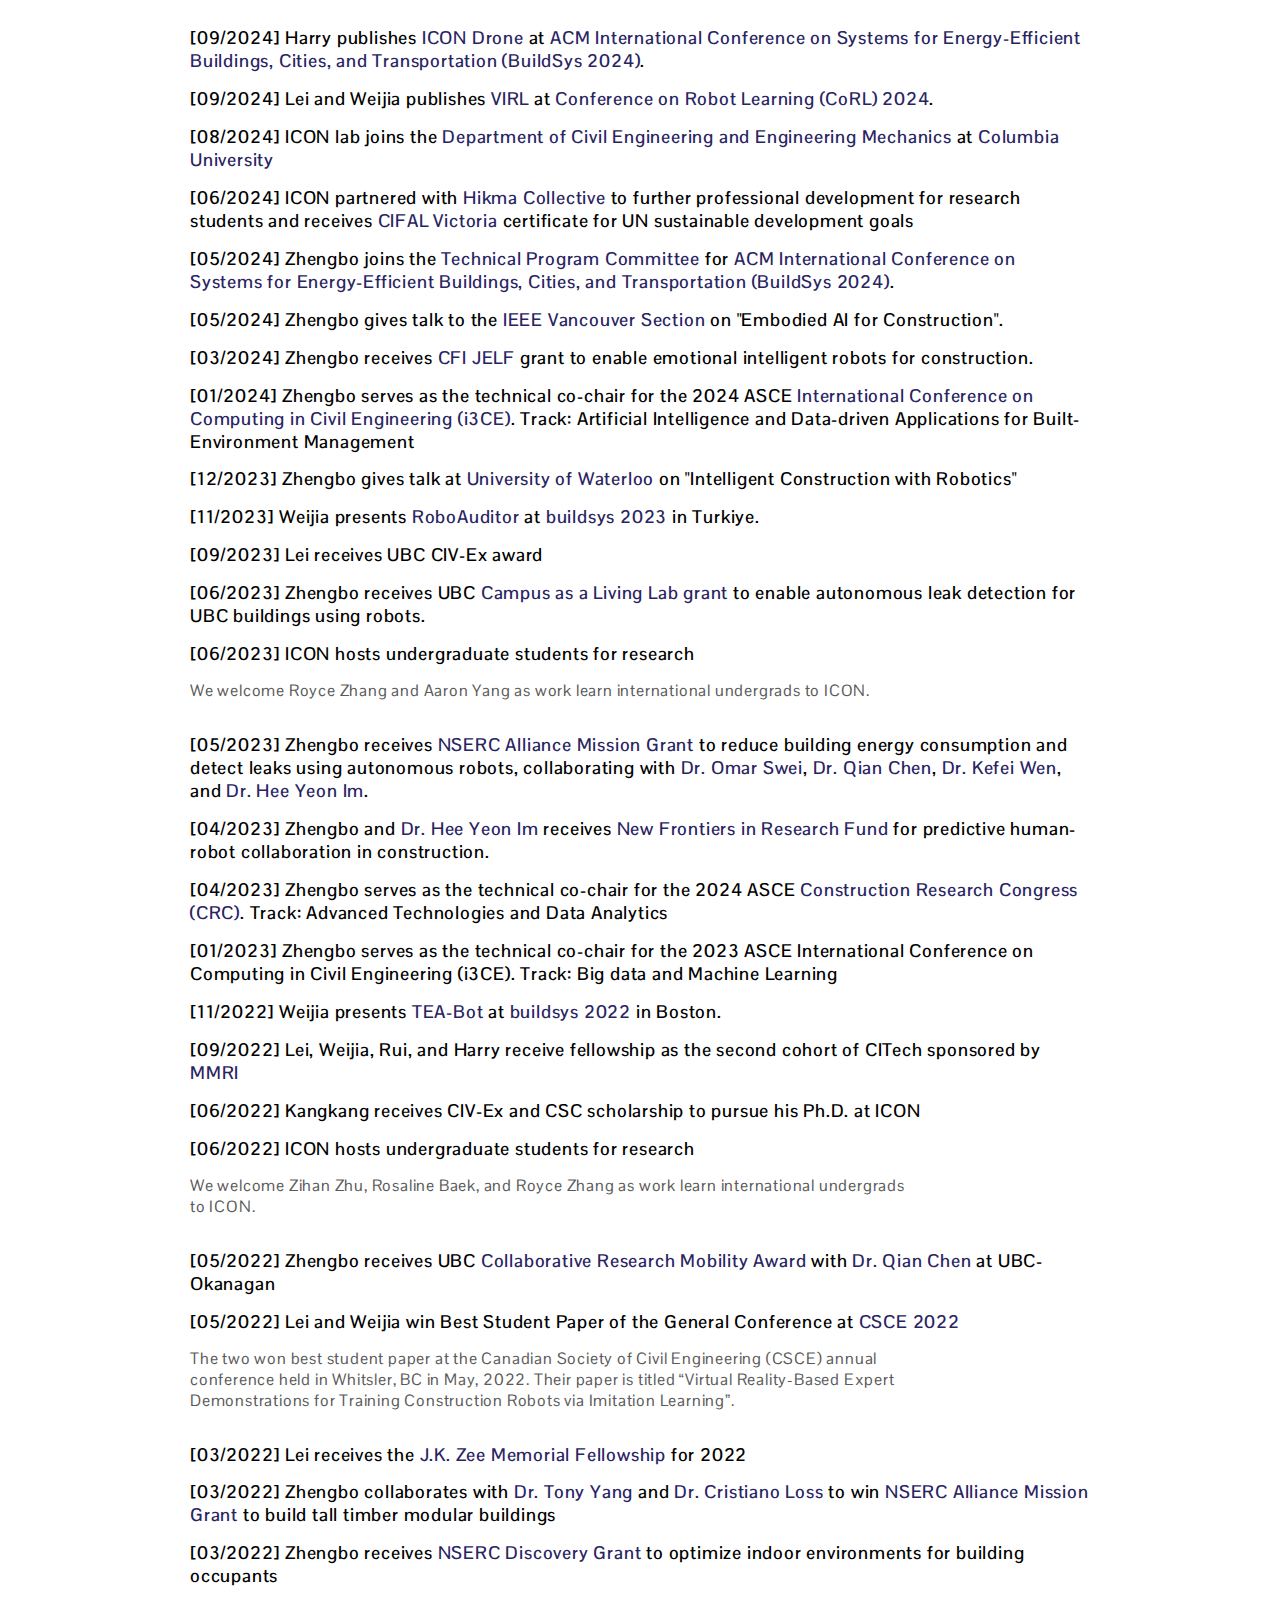
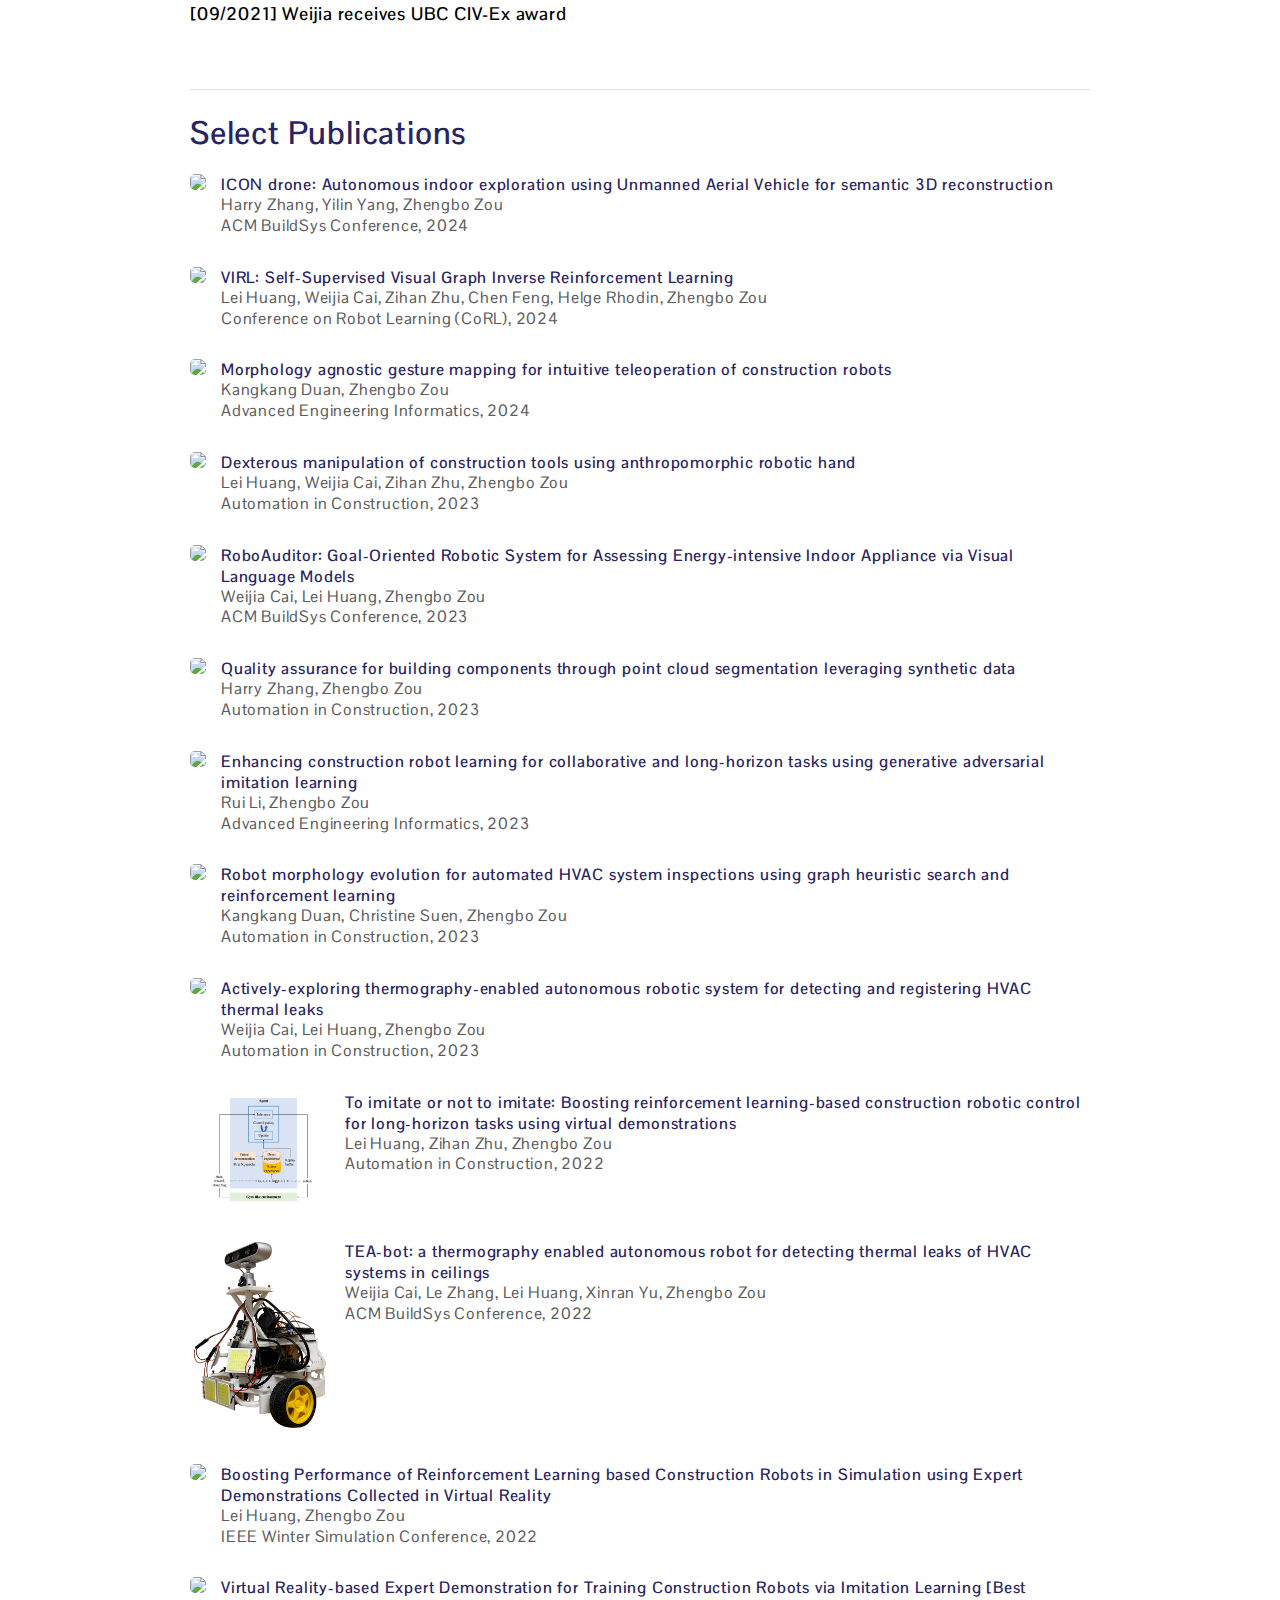
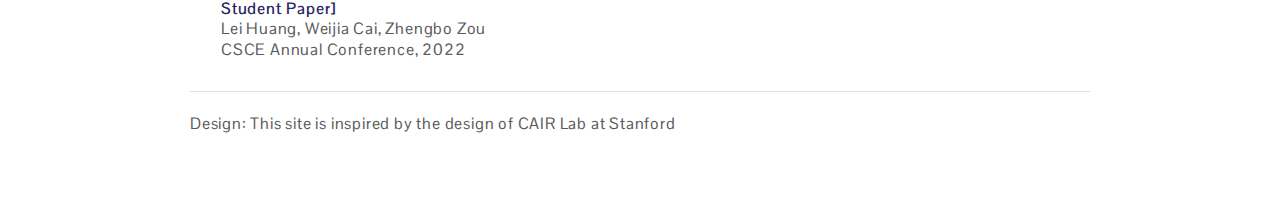
==== commit 1a644461: "added gif for icon drone" ====
--- a/index.html
+++ b/index.html
@@ -499,7 +499,7 @@
             "authors": "Harry Zhang, Yilin Yang, Zhengbo Zou",
             "conference": "ACM BuildSys Conference, 2024",
             "paper": "https://openreview.net/forum?id=fDRO4NHEwZ",
-            "thumbnail": "image/png/icon_drone.png",
+            "thumbnail": "image/png/trimmed_icon_drone.gif",
         },
 
         // {
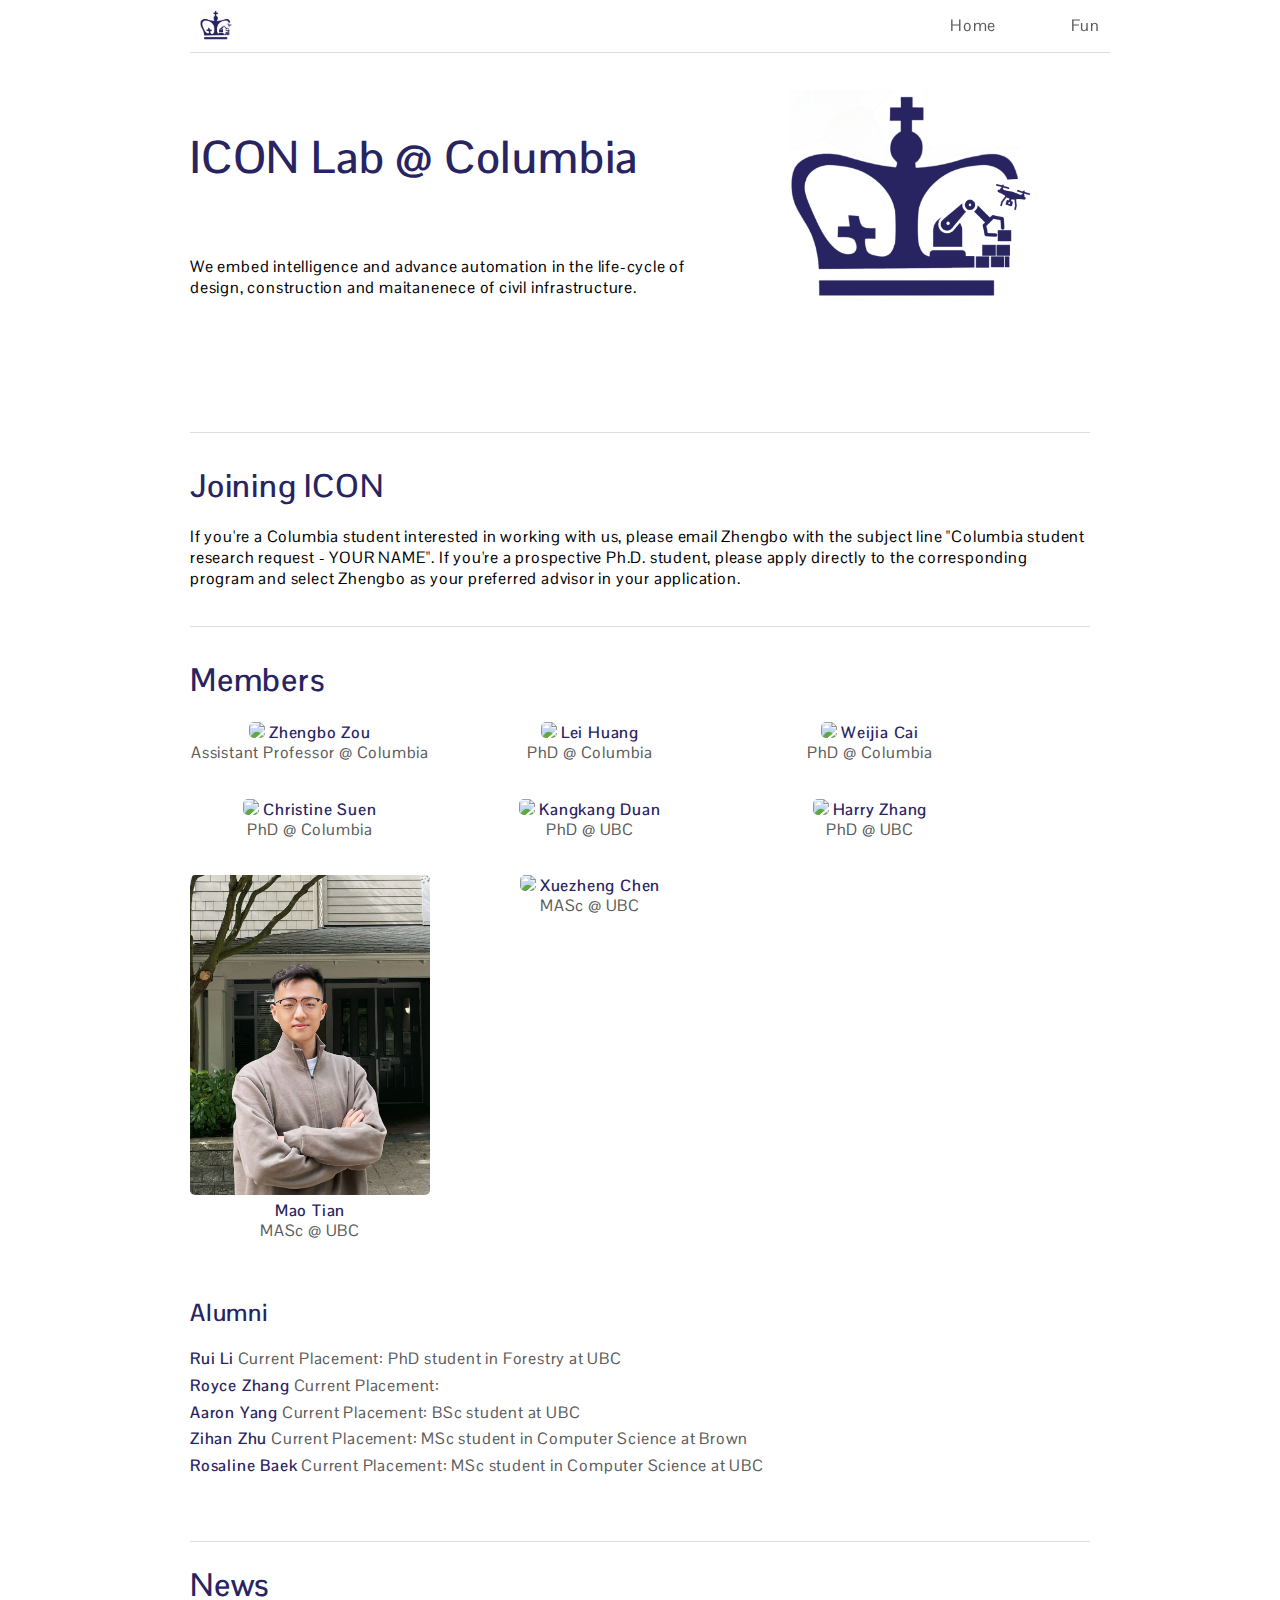
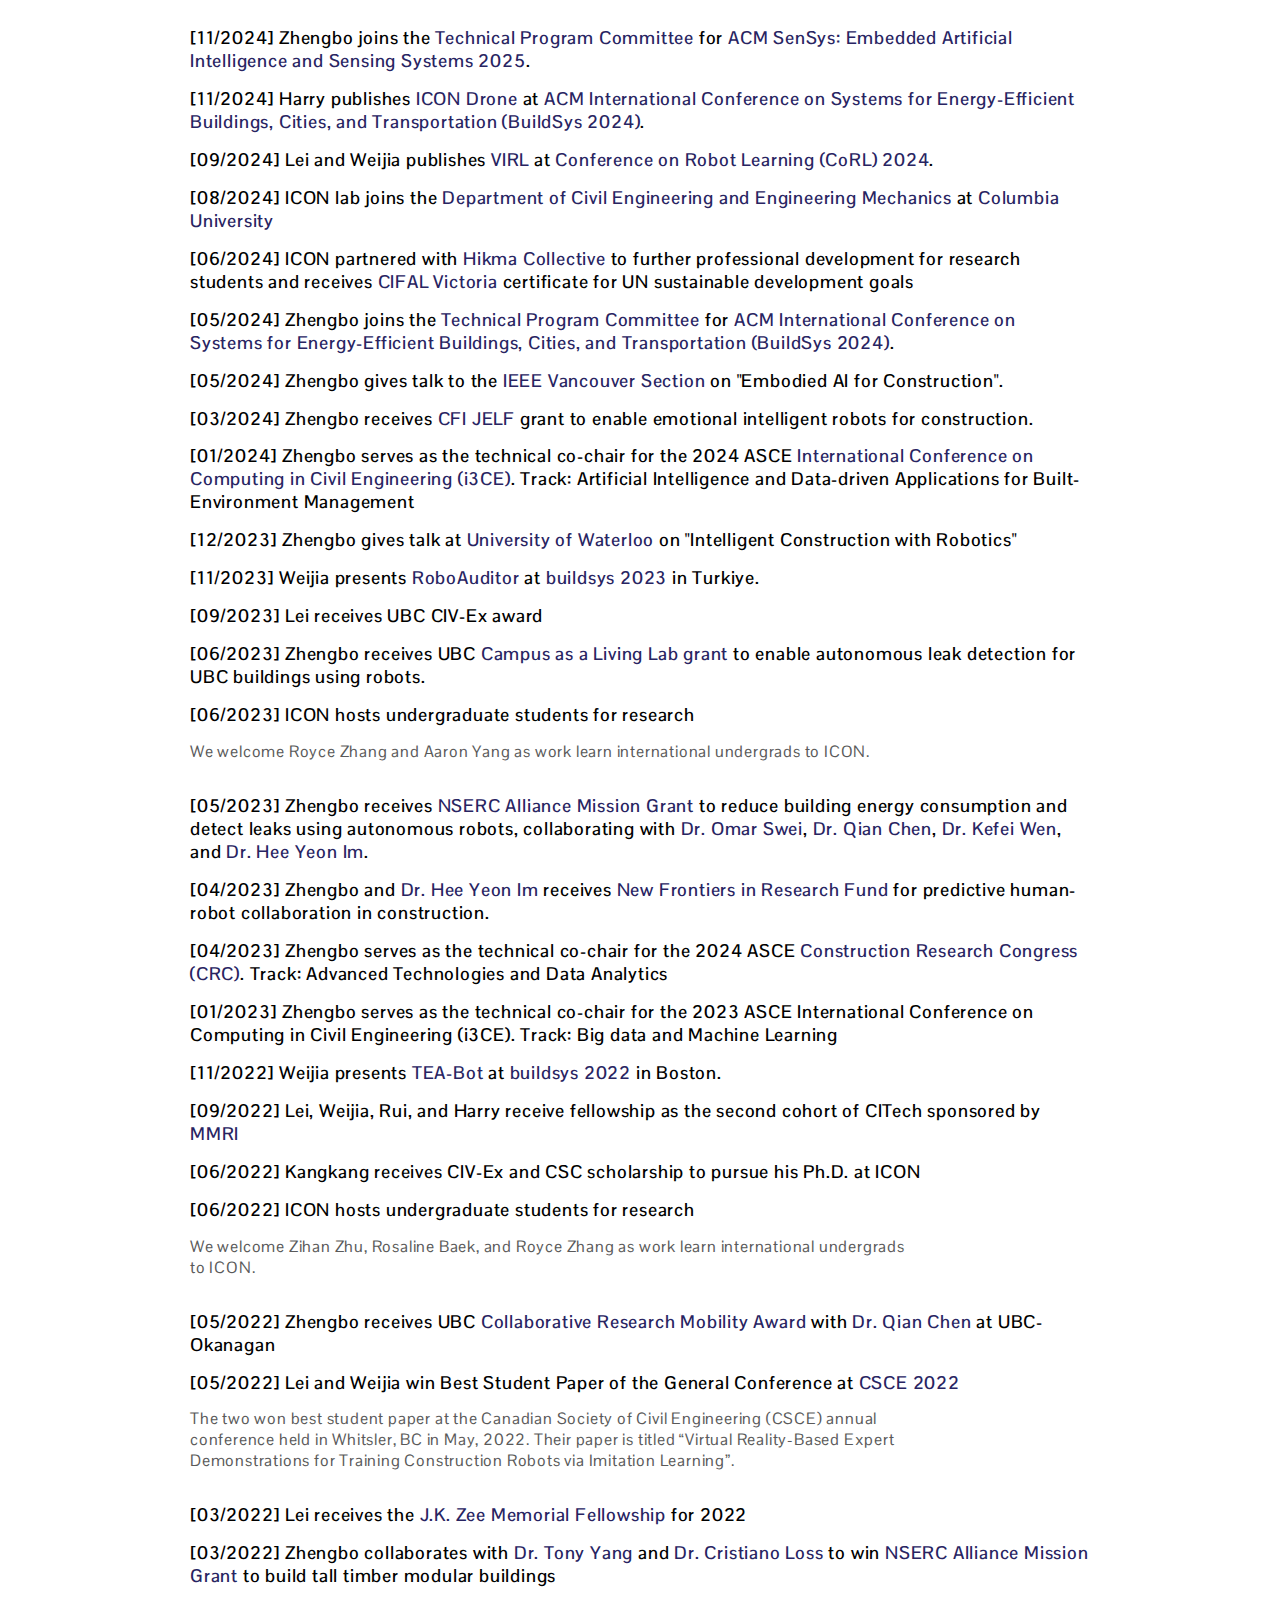
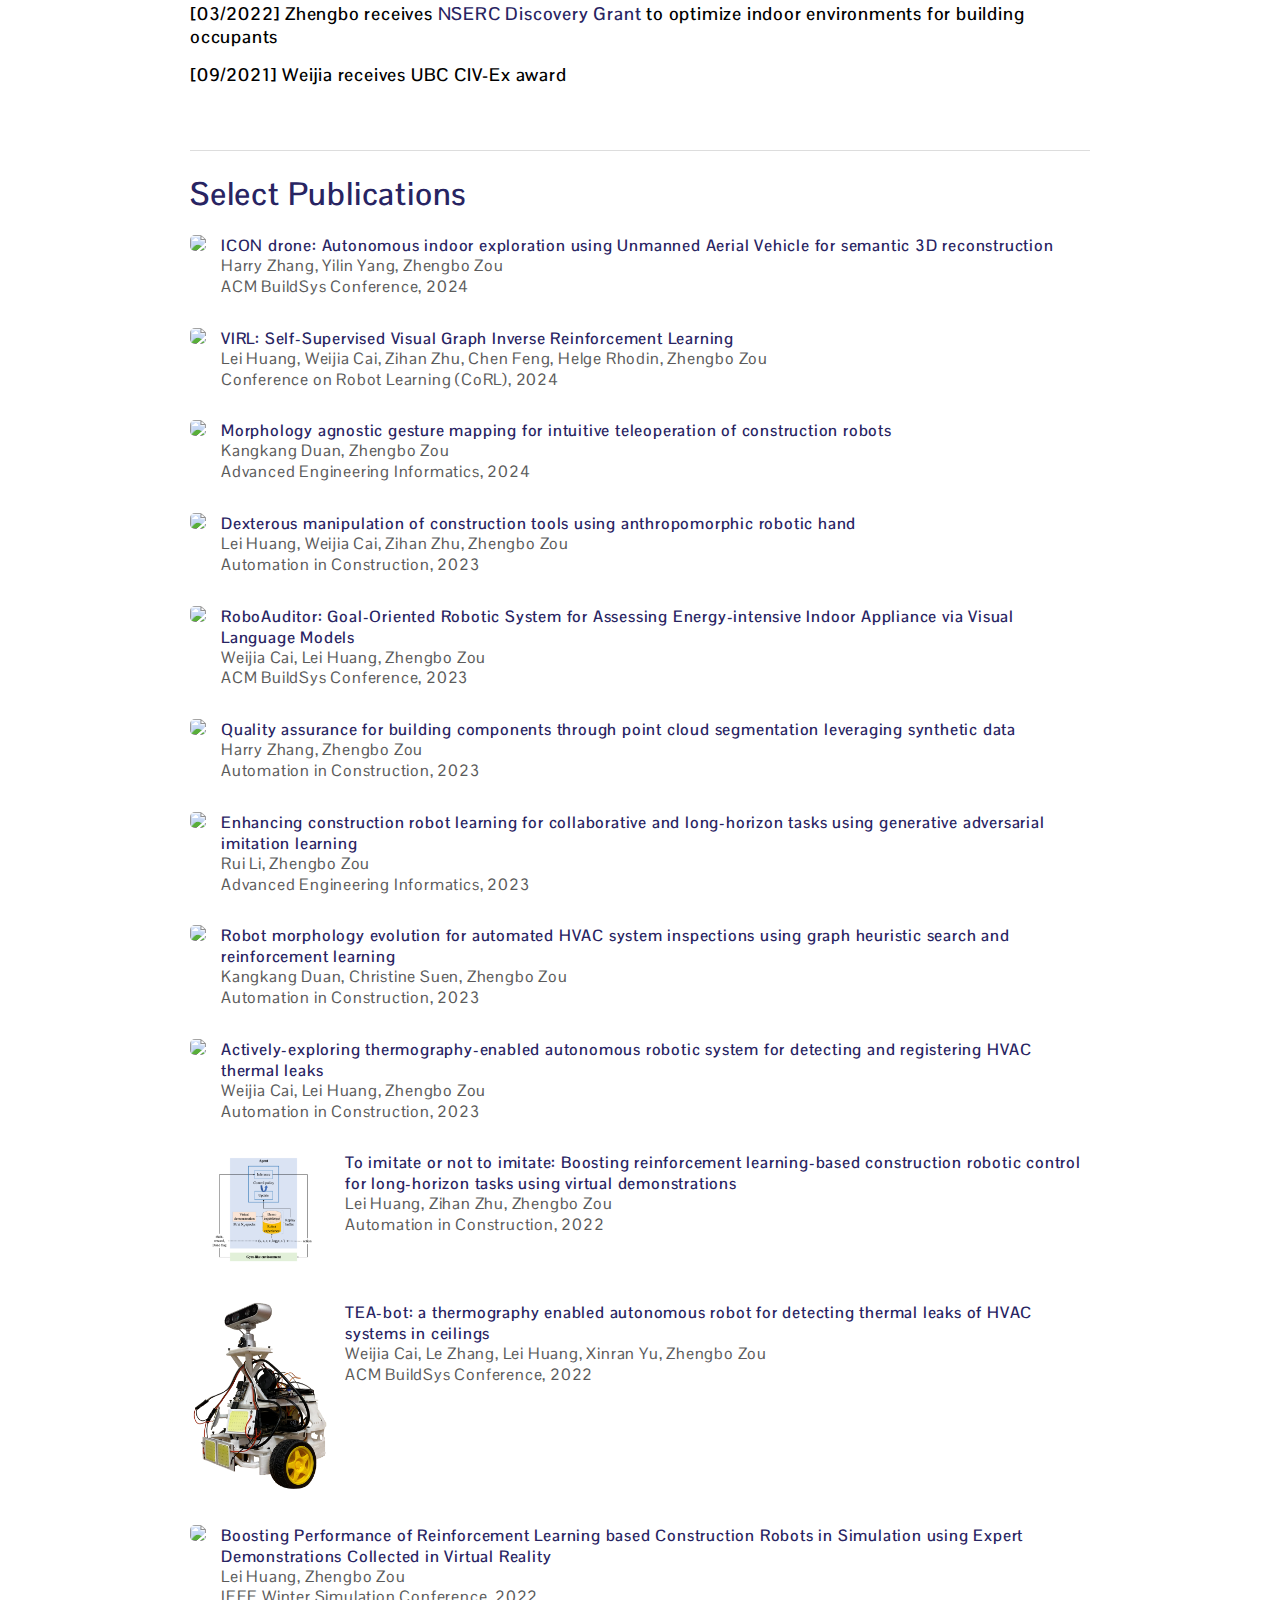
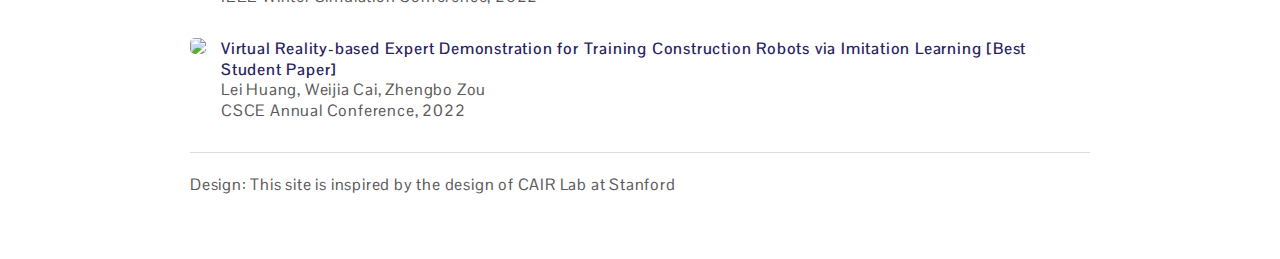
==== commit d1383498: "small changes" ====
--- a/index.html
+++ b/index.html
@@ -267,7 +267,11 @@
 <h1>News</h1>
 
 <h2 style="font-size:18px;font-weight: 600; width:100%; color:var(--black)">
-    [09/2024] Harry publishes <a href=''>ICON Drone</a> at <a href="https://buildsys.acm.org/2024/">ACM International Conference on Systems for Energy-Efficient Buildings, Cities, and Transportation (BuildSys 2024)</a>. 
+    [11/2024] Zhengbo joins the <a href='https://sensys.acm.org/2025/tpc.html'>Technical Program Committee</a> for <a href="https://sensys.acm.org/2025/">ACM SenSys: Embedded Artificial Intelligence and Sensing Systems 2025</a>.  
+</h2>
+
+<h2 style="font-size:18px;font-weight: 600; width:100%; color:var(--black)">
+    [11/2024] Harry publishes <a href='https://dl.acm.org/doi/abs/10.1145/3671127.3698172'>ICON Drone</a> at <a href="https://buildsys.acm.org/2024/">ACM International Conference on Systems for Energy-Efficient Buildings, Cities, and Transportation (BuildSys 2024)</a>. 
 </h2>
 
 <h2 style="font-size:18px;font-weight: 600; width:100%; color:var(--black)">
@@ -498,7 +502,7 @@
             "name": "ICON drone: Autonomous indoor exploration using Unmanned Aerial Vehicle for semantic 3D reconstruction",
             "authors": "Harry Zhang, Yilin Yang, Zhengbo Zou",
             "conference": "ACM BuildSys Conference, 2024",
-            "paper": "https://openreview.net/forum?id=fDRO4NHEwZ",
+            "paper": "https://dl.acm.org/doi/abs/10.1145/3671127.3698172",
             "thumbnail": "image/png/trimmed_icon_drone.gif",
         },
 
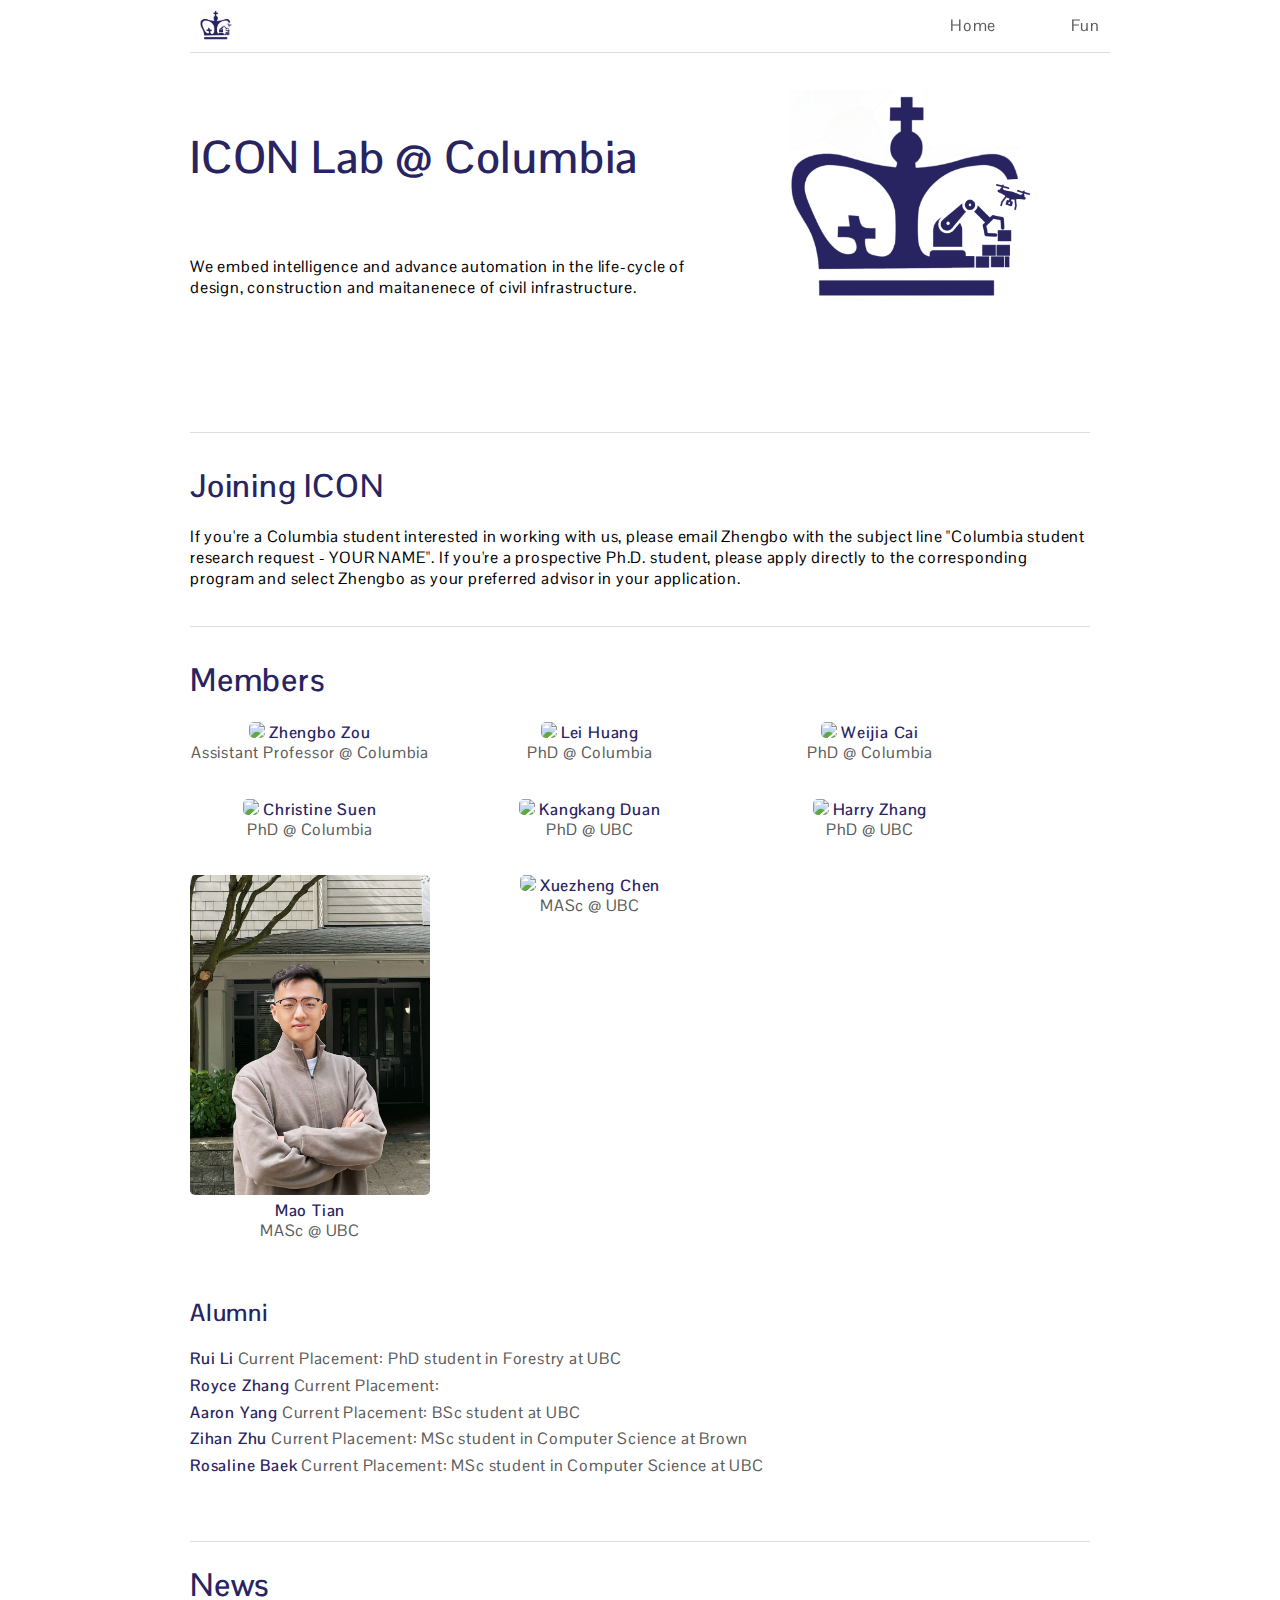
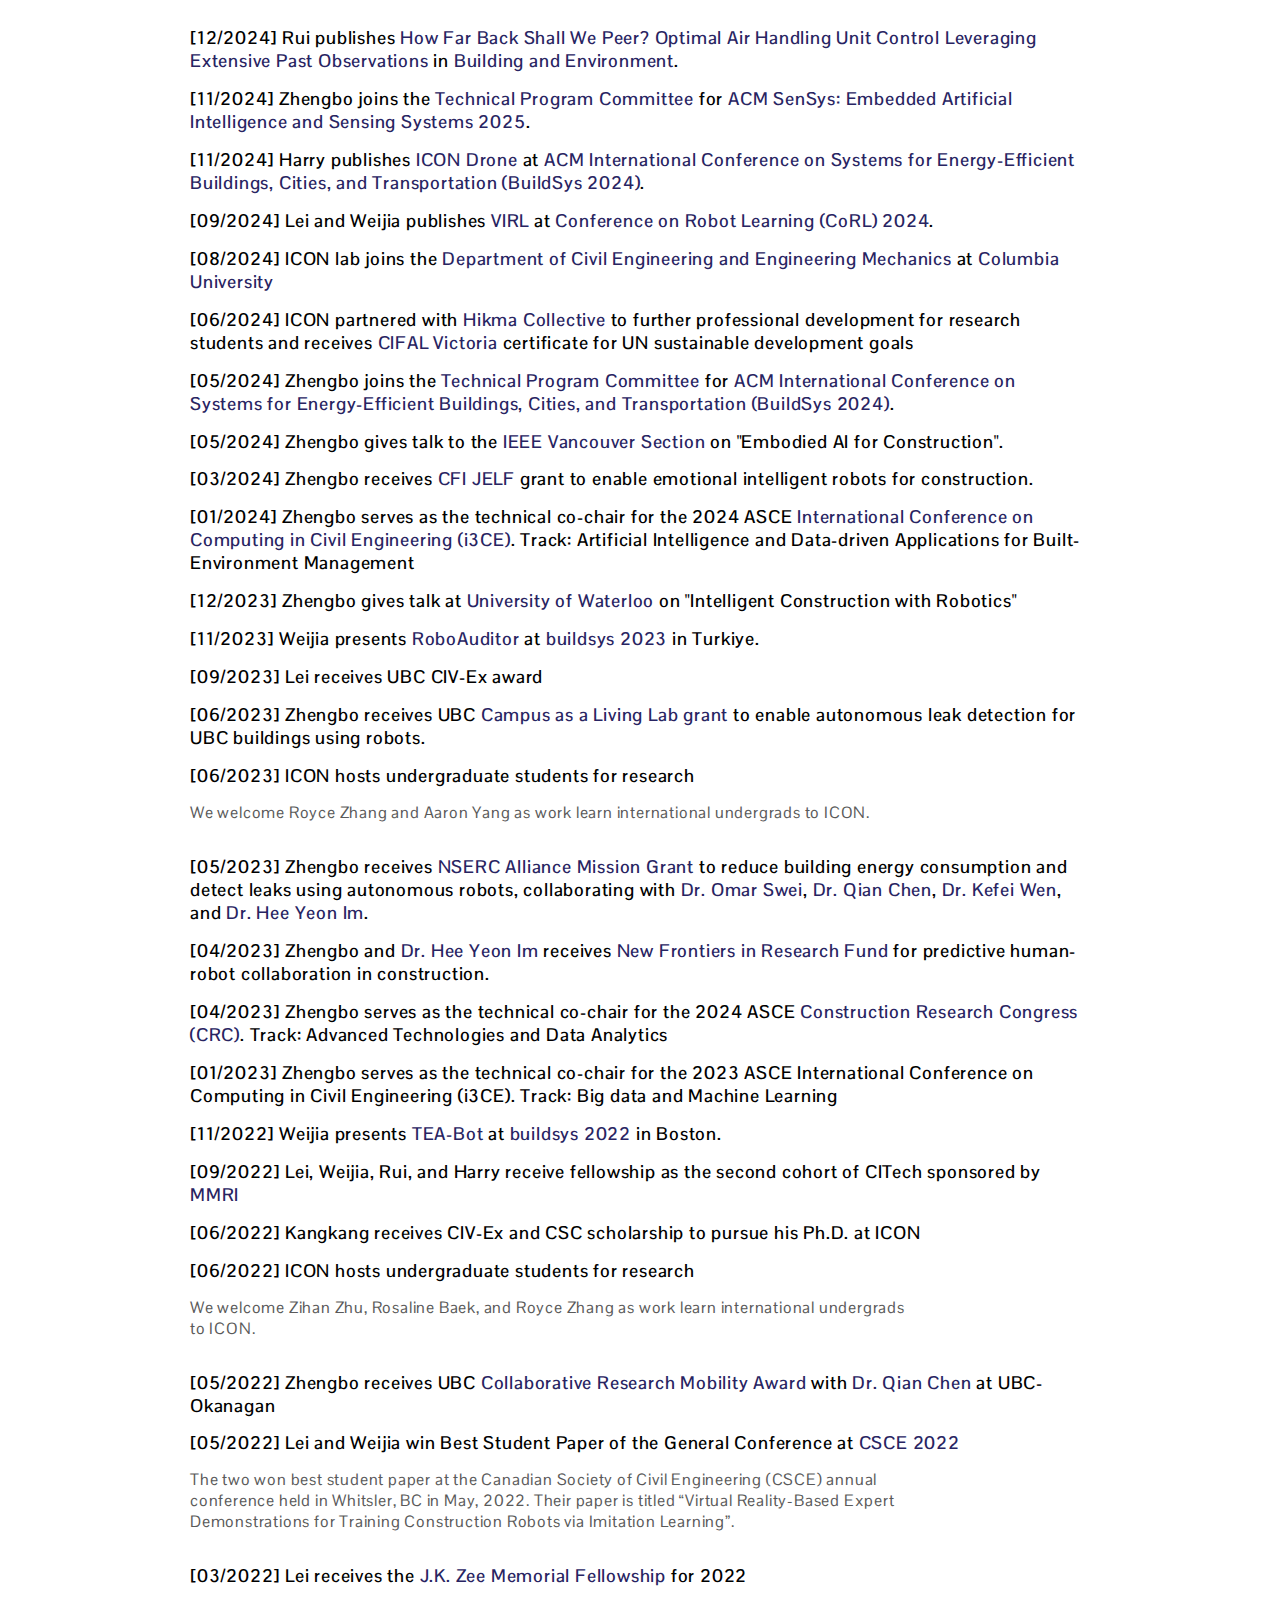
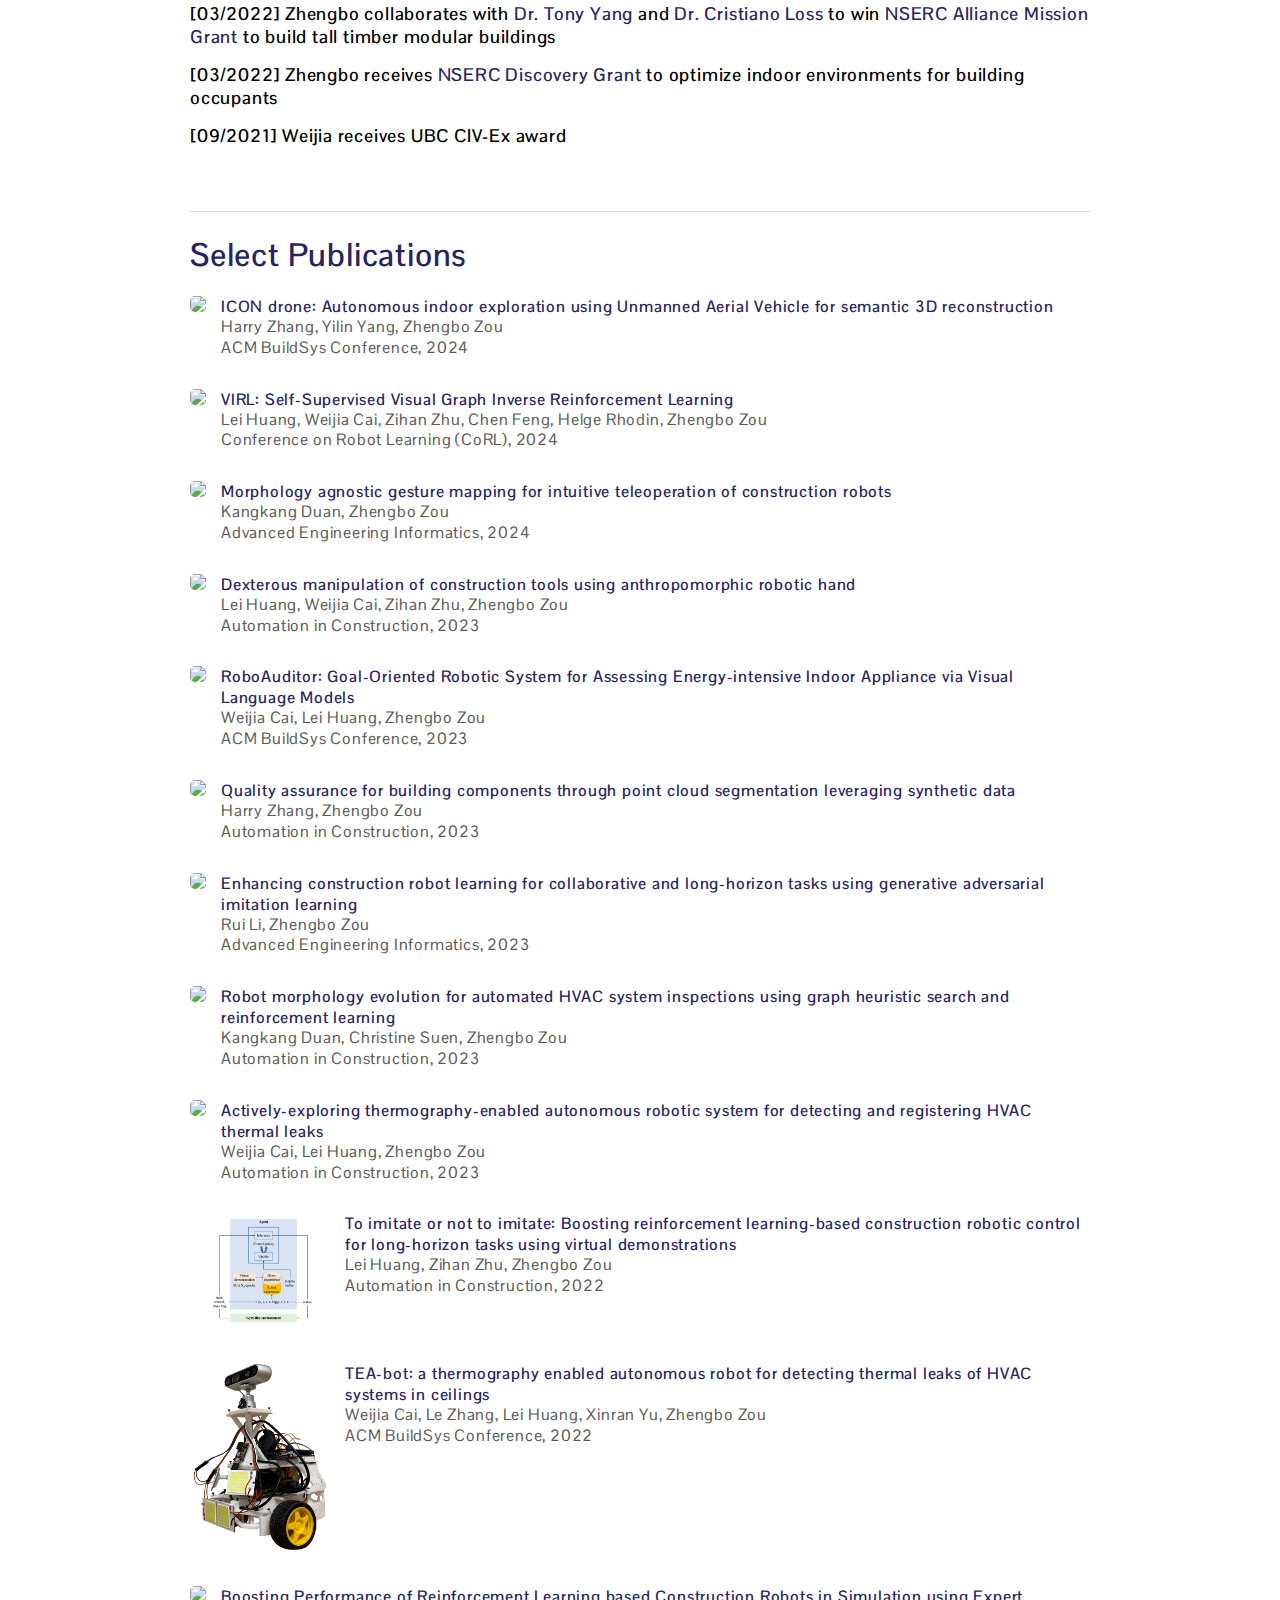
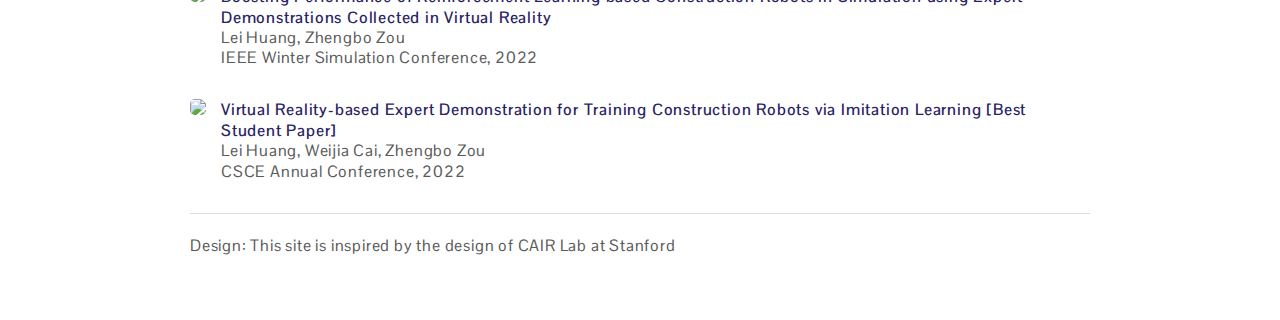
==== commit 34958949: "added Rui's paper" ====
--- a/index.html
+++ b/index.html
@@ -265,6 +265,10 @@
 <div class="divider"></div>
 
 <h1>News</h1>
+
+<h2 style="font-size:18px;font-weight: 600; width:100%; color:var(--black)">
+    [12/2024] Rui publishes <a href='https://doi.org/10.1016/j.buildenv.2024.112347'>How Far Back Shall We Peer? Optimal Air Handling Unit Control Leveraging Extensive Past Observations</a> in <a href="https://www.sciencedirect.com/journal/building-and-environment">Building and Environment</a>.  
+</h2>
 
 <h2 style="font-size:18px;font-weight: 600; width:100%; color:var(--black)">
     [11/2024] Zhengbo joins the <a href='https://sensys.acm.org/2025/tpc.html'>Technical Program Committee</a> for <a href="https://sensys.acm.org/2025/">ACM SenSys: Embedded Artificial Intelligence and Sensing Systems 2025</a>.  
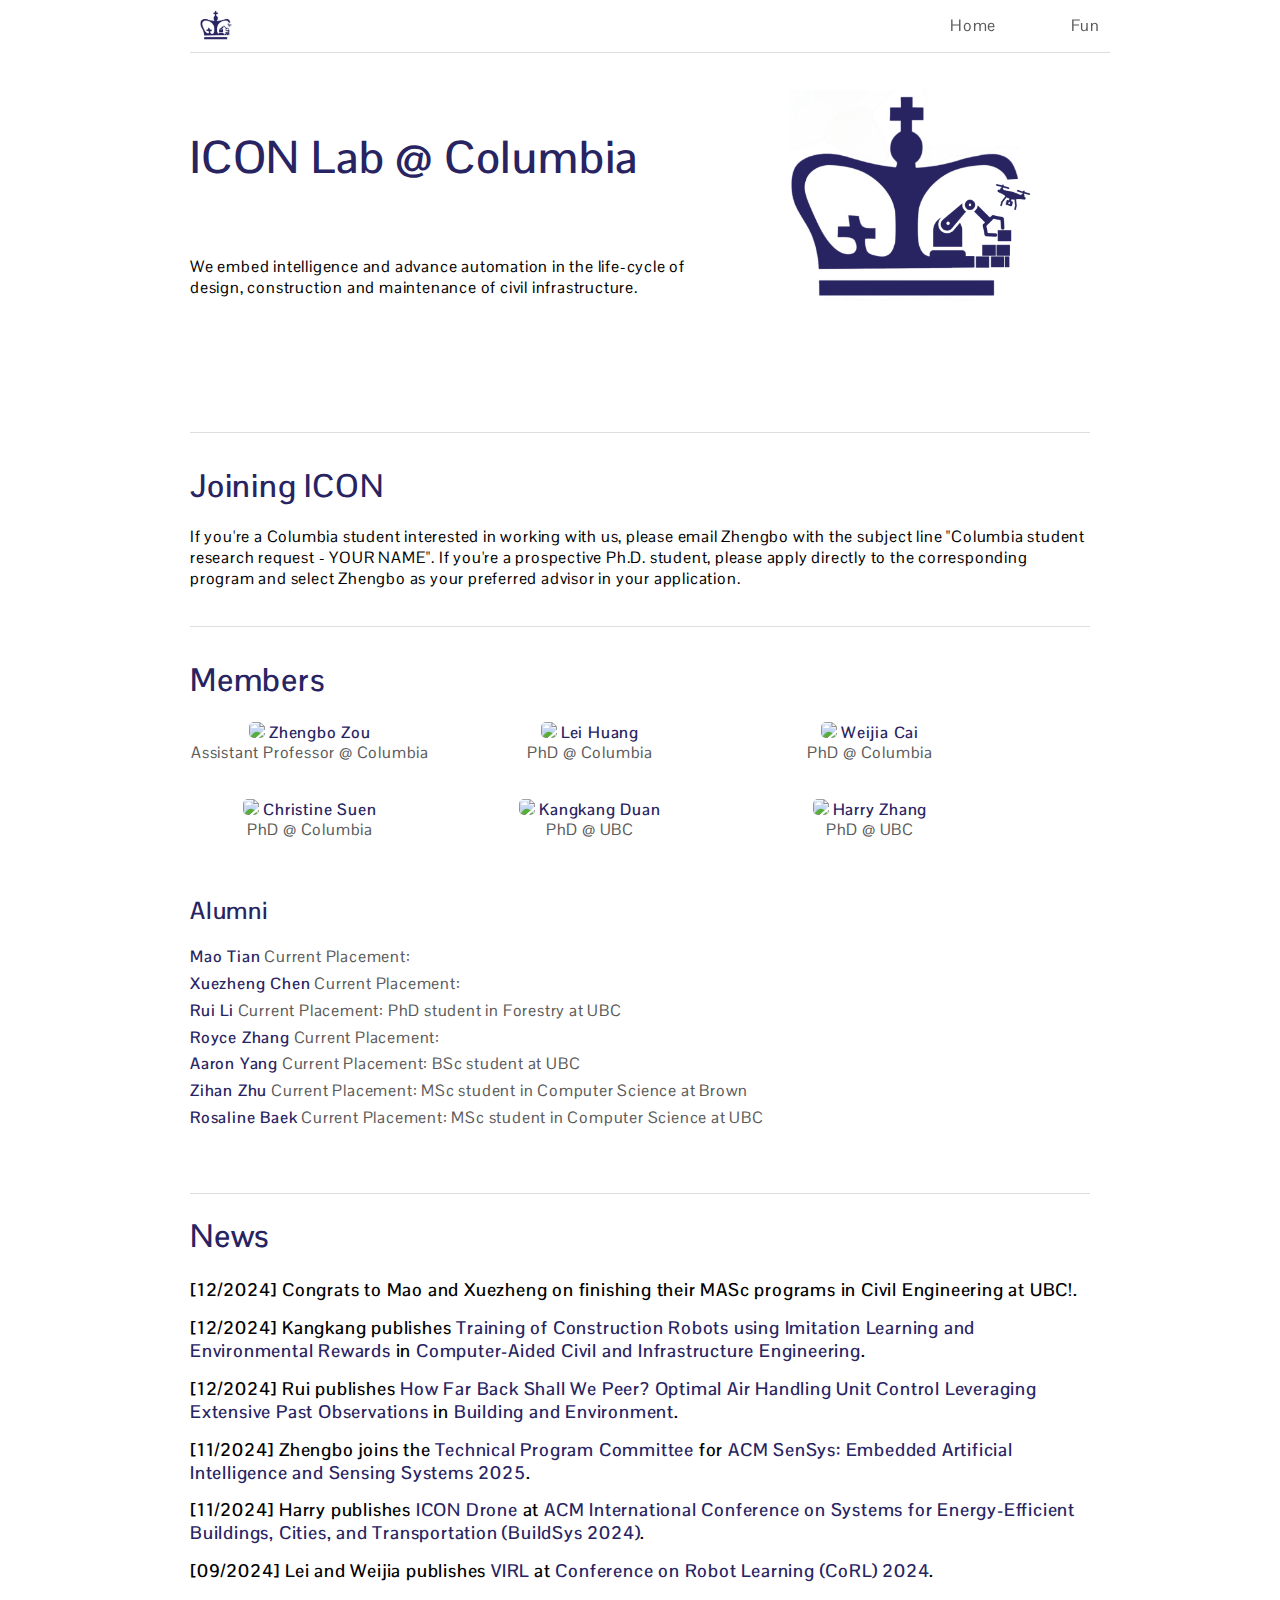
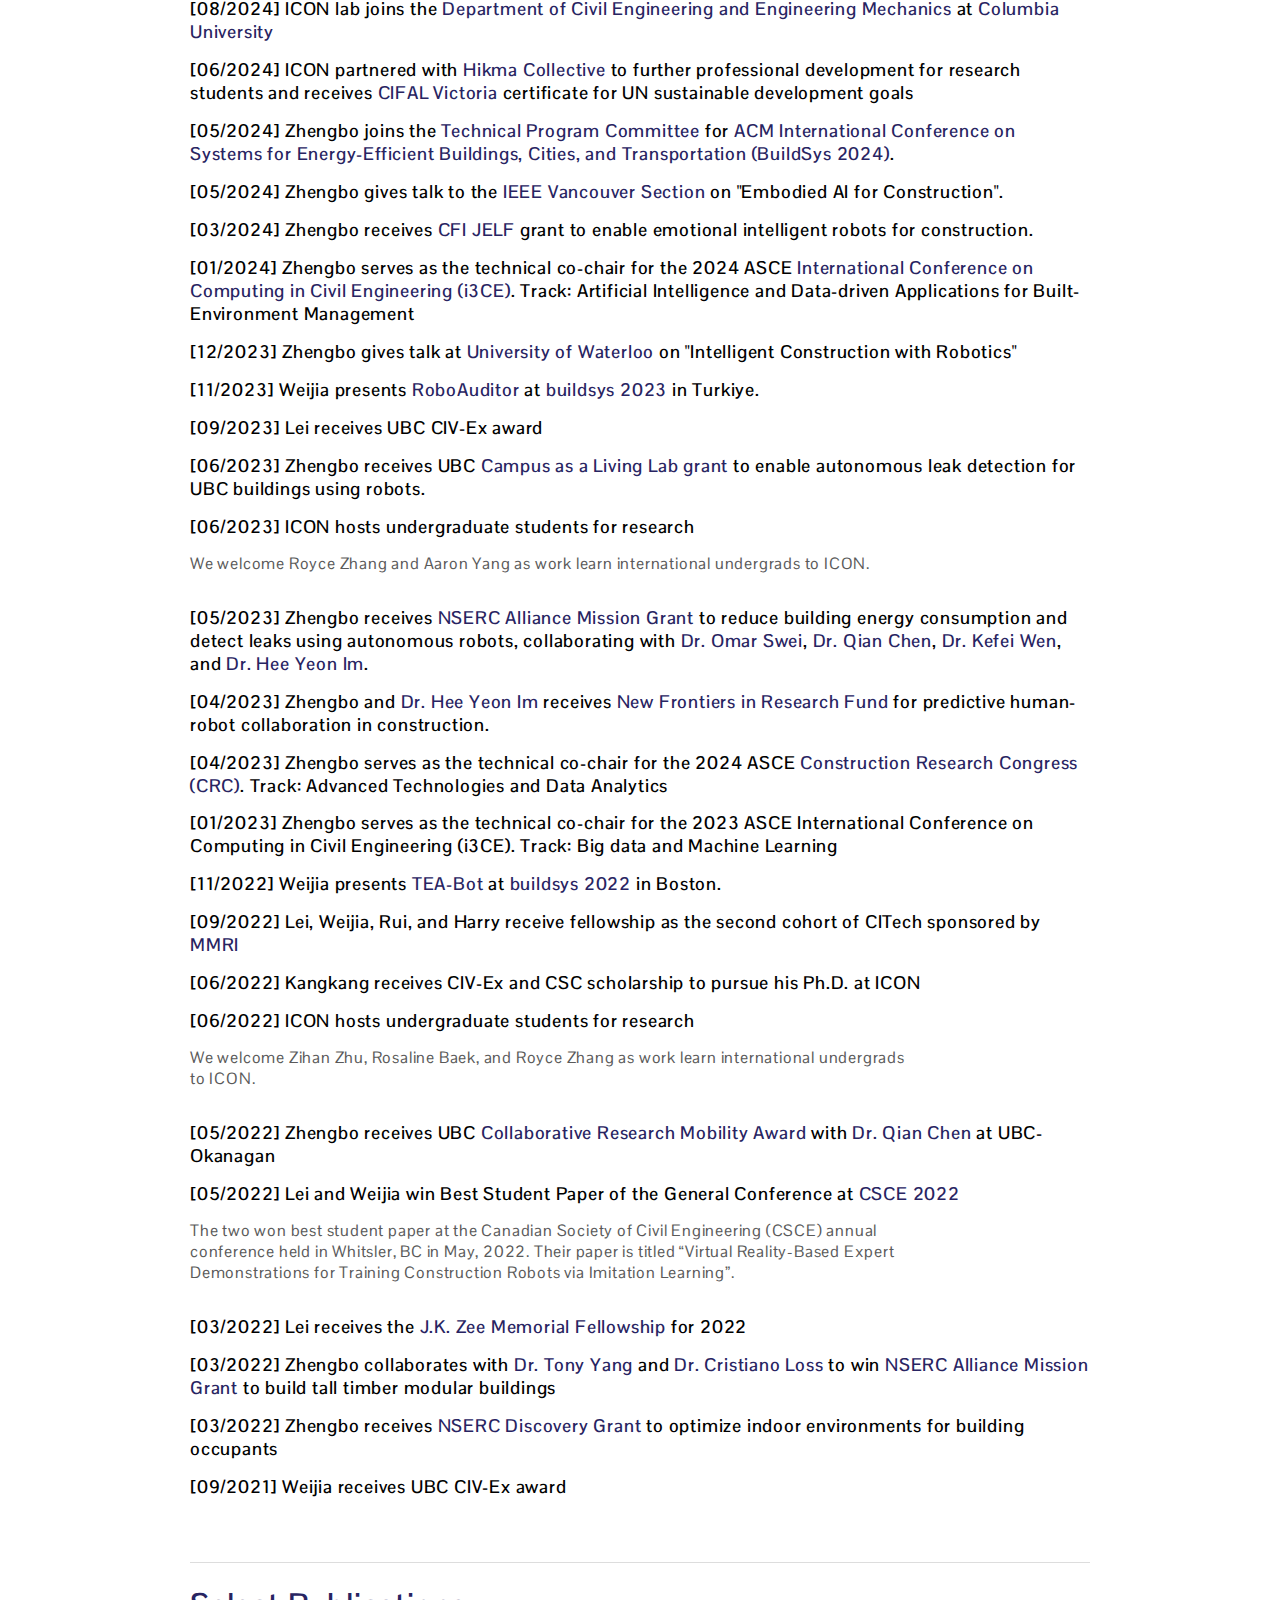
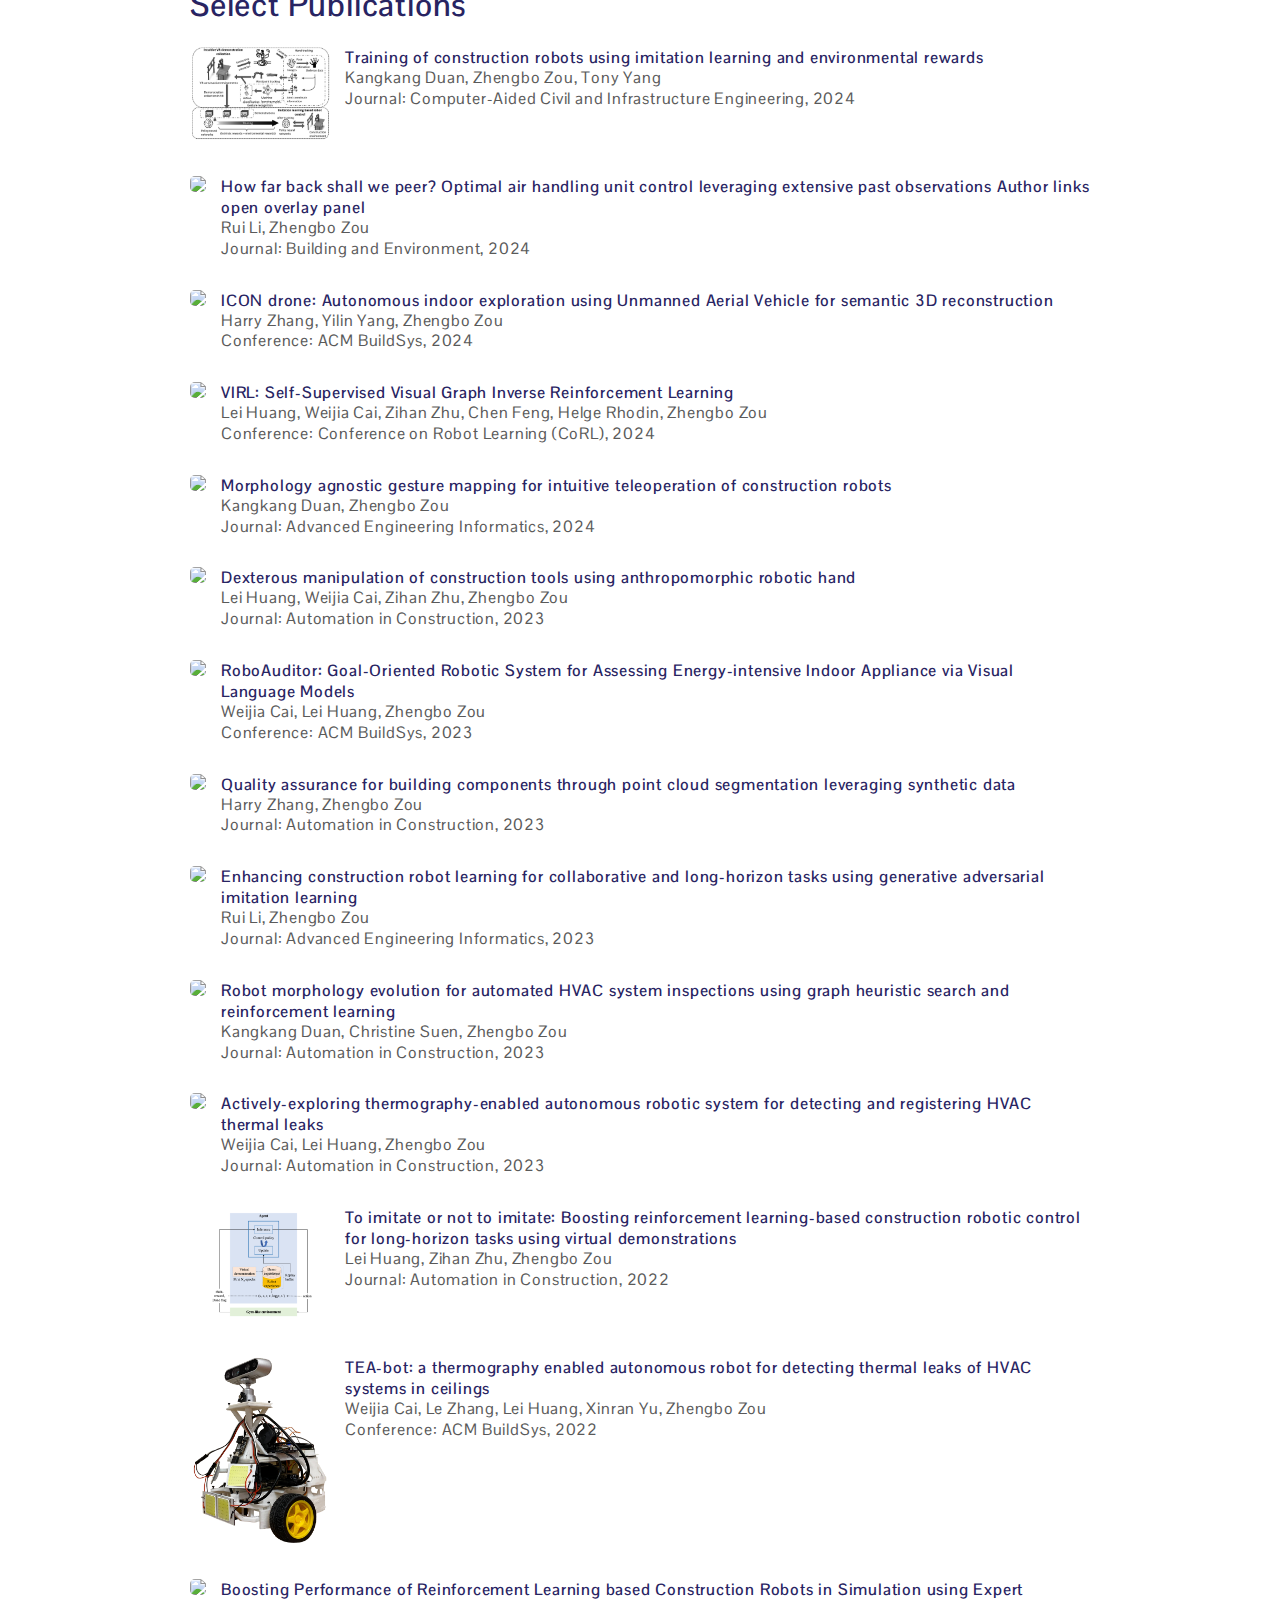
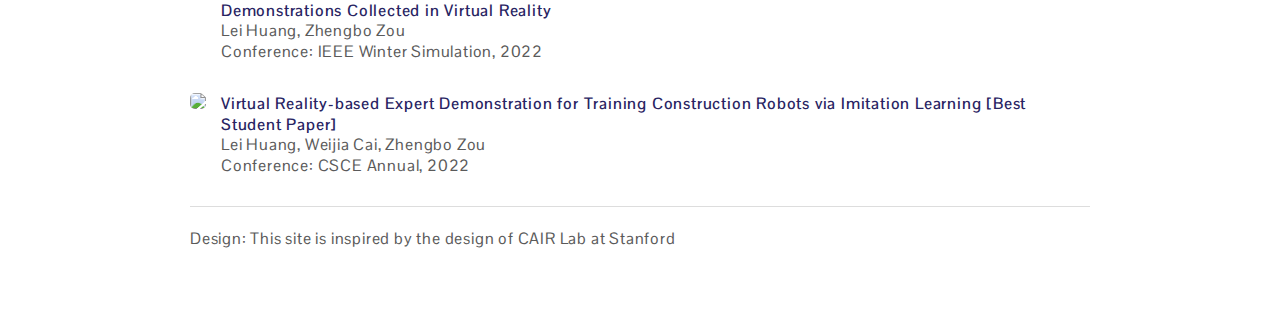
==== commit f2953fc0: "updated papers, Mao and Xuezheng graduates, Kangkang paper" ====
--- a/index.html
+++ b/index.html
@@ -44,7 +44,7 @@
             <p style="color:var(--black)">
                 <!-- Our focus -->
                
-                We embed intelligence and advance automation in the life-cycle of design, construction and maitanenece of civil infrastructure.
+                We embed intelligence and advance automation in the life-cycle of design, construction and maintenance of civil infrastructure.
                 
             </p>
             <br>
@@ -129,18 +129,7 @@
                     "link": "https://",
                     "note": "PhD @ UBC"
                 },
-                {
-                    "name": "Mao Tian",
-                    "picture": "image/photos/mao.jpg",
-                    "link": "https://",
-                    "note": "MASc @ UBC"
-                },
-                {
-                    "name": "Xuezheng Chen",
-                    "picture": "image/photos/xuezheng.JPG",
-                    "link": "https://",
-                    "note": "MASc @ UBC"
-                },
+                
                 
             ]
         },
@@ -174,6 +163,18 @@
             "subgroup": "Alumni",
             "members": [
                
+                {
+                    "name": "Mao Tian",
+                    "picture": "image/photos/mao.jpg",
+                    "link": "https://",
+                    "note": "Current Placement: "
+                },
+                {
+                    "name": "Xuezheng Chen",
+                    "picture": "image/photos/xuezheng.JPG",
+                    "link": "https://",
+                    "note": "Current Placement: "
+                },
                 {
                     "name": "Rui Li",
                     "picture": "image/photos/rui.jpg",
@@ -266,6 +267,16 @@
 
 <h1>News</h1>
 
+
+<h2 style="font-size:18px;font-weight: 600; width:100%; color:var(--black)">
+    [12/2024] Congrats to Mao and Xuezheng on finishing their MASc programs in Civil Engineering at UBC!.  
+</h2>
+
+<h2 style="font-size:18px;font-weight: 600; width:100%; color:var(--black)">
+    [12/2024] Kangkang publishes <a href='https://onlinelibrary.wiley.com/doi/full/10.1111/mice.13394'>Training of Construction Robots using Imitation Learning and Environmental Rewards</a> in <a href="https://onlinelibrary.wiley.com/journal/14678667">Computer-Aided Civil and Infrastructure Engineering</a>.  
+</h2>
+
+
 <h2 style="font-size:18px;font-weight: 600; width:100%; color:var(--black)">
     [12/2024] Rui publishes <a href='https://doi.org/10.1016/j.buildenv.2024.112347'>How Far Back Shall We Peer? Optimal Air Handling Unit Control Leveraging Extensive Past Observations</a> in <a href="https://www.sciencedirect.com/journal/building-and-environment">Building and Environment</a>.  
 </h2>
@@ -419,42 +430,42 @@
         {
             "name": "Virtual Reality-based Expert Demonstration for Training Construction Robots via Imitation Learning [Best Student Paper]",
             "authors": "Lei Huang, Weijia Cai, Zhengbo Zou",
-            "conference": "CSCE Annual Conference, 2022",
+            "conference": "Conference: CSCE Annual, 2022",
             "paper": "https://link.springer.com/chapter/10.1007/978-3-031-34593-7_4",
             "thumbnail": "image/png/csce_lei_2022.png",
         },
         {
             "name": "Boosting Performance of Reinforcement Learning based Construction Robots in Simulation using Expert Demonstrations Collected in Virtual Reality",
             "authors": "Lei Huang, Zhengbo Zou",
-            "conference": "IEEE Winter Simulation Conference, 2022",
+            "conference": "Conference: IEEE Winter Simulation, 2022",
             "paper": "https://ieeexplore.ieee.org/abstract/document/10015308",
             "thumbnail": "image/png/wsc_lei_2022.png",
         },
         {
             "name": "TEA-bot: a thermography enabled autonomous robot for detecting thermal leaks of HVAC systems in ceilings",
             "authors": "Weijia Cai, Le Zhang, Lei Huang, Xinran Yu, Zhengbo Zou",
-            "conference": "ACM BuildSys Conference, 2022",
+            "conference": "Conference: ACM BuildSys, 2022",
             "paper": "https://dl.acm.org/doi/abs/10.1145/3563357.3564054",
             "thumbnail": "image/png/tea-bot-0.png",
         },
         {
             "name": "To imitate or not to imitate: Boosting reinforcement learning-based construction robotic control for long-horizon tasks using virtual demonstrations",
             "authors": "Lei Huang, Zihan Zhu, Zhengbo Zou",
-            "conference": "Automation in Construction, 2022",
+            "conference": "Journal: Automation in Construction, 2022",
             "paper": "https://doi.org/10.1016/j.autcon.2022.104691",
             "thumbnail": "image/png/gym-env.png",
         },
         {
             "name": "Actively-exploring thermography-enabled autonomous robotic system for detecting and registering HVAC thermal leaks",
             "authors": "Weijia Cai, Lei Huang, Zhengbo Zou",
-            "conference": "Automation in Construction, 2023",
+            "conference": "Journal: Automation in Construction, 2023",
             "paper": "https://www.sciencedirect.com/science/article/pii/S0926580523001619",
             "thumbnail": "image/png/acteabot_demo.gif",
         },
         {
             "name": "Robot morphology evolution for automated HVAC system inspections using graph heuristic search and reinforcement learning",
             "authors": "Kangkang Duan, Christine Suen, Zhengbo Zou",
-            "conference": "Automation in Construction, 2023",
+            "conference": "Journal: Automation in Construction, 2023",
             "paper": "https://www.sciencedirect.com/science/article/pii/S0926580523002169#f0070",
             "thumbnail": "image/png/evo.png",
         },
@@ -462,7 +473,7 @@
         {
             "name": "Enhancing construction robot learning for collaborative and long-horizon tasks using generative adversarial imitation learning",
             "authors": "Rui Li, Zhengbo Zou",
-            "conference": "Advanced Engineering Informatics, 2023",
+            "conference": "Journal: Advanced Engineering Informatics, 2023",
             "paper": "https://www.sciencedirect.com/science/article/pii/S1474034623002689#f0025",
             "thumbnail": "image/png/gail.png",
         },
@@ -470,44 +481,60 @@
         {
             "name": "Quality assurance for building components through point cloud segmentation leveraging synthetic data",
             "authors": "Harry Zhang, Zhengbo Zou",
-            "conference": "Automation in Construction, 2023",
+            "conference": "Journal: Automation in Construction, 2023",
             "paper": "https://www.sciencedirect.com/science/article/pii/S0926580523003059",
             "thumbnail": "image/png/qaqc.png",
         },
         {
             "name": "RoboAuditor: Goal-Oriented Robotic System for Assessing Energy-intensive Indoor Appliance via Visual Language Models",
             "authors": "Weijia Cai, Lei Huang, Zhengbo Zou",
-            "conference": "ACM BuildSys Conference, 2023",
+            "conference": "Conference: ACM BuildSys, 2023",
             "paper": "https://dl.acm.org/doi/abs/10.1145/3600100.3623739",
             "thumbnail": "image/png/roboauditor.png",
         },
         {
             "name": "Dexterous manipulation of construction tools using anthropomorphic robotic hand",
             "authors": "Lei Huang, Weijia Cai, Zihan Zhu, Zhengbo Zou",
-            "conference": "Automation in Construction, 2023",
+            "conference": "Journal: Automation in Construction, 2023",
             "paper": "https://www.sciencedirect.com/science/article/pii/S092658052300393X",
             "thumbnail": "image/png/dexcon_demo.gif",
         },
         {
             "name": "Morphology agnostic gesture mapping for intuitive teleoperation of construction robots",
             "authors": "Kangkang Duan, Zhengbo Zou",
-            "conference": "Advanced Engineering Informatics, 2024",
+            "conference": "Journal: Advanced Engineering Informatics, 2024",
             "paper": "https://www.sciencedirect.com/science/article/pii/S1474034624002489",
             "thumbnail": "image/png/morph.gif",
         },
         {
             "name": "VIRL: Self-Supervised Visual Graph Inverse Reinforcement Learning",
             "authors": "Lei Huang, Weijia Cai, Zihan Zhu, Chen Feng, Helge Rhodin, Zhengbo Zou",
-            "conference": "Conference on Robot Learning (CoRL), 2024",
+            "conference": "Conference: Conference on Robot Learning (CoRL), 2024",
             "paper": "https://openreview.net/forum?id=fDRO4NHEwZ",
             "thumbnail": "image/png/clip_v0.gif",
         },
         {
             "name": "ICON drone: Autonomous indoor exploration using Unmanned Aerial Vehicle for semantic 3D reconstruction",
             "authors": "Harry Zhang, Yilin Yang, Zhengbo Zou",
-            "conference": "ACM BuildSys Conference, 2024",
+            "conference": "Conference: ACM BuildSys, 2024",
             "paper": "https://dl.acm.org/doi/abs/10.1145/3671127.3698172",
             "thumbnail": "image/png/trimmed_icon_drone.gif",
+        },
+
+        {
+            "name": "How far back shall we peer? Optimal air handling unit control leveraging extensive past observations Author links open overlay panel",
+            "authors": "Rui Li, Zhengbo Zou",
+            "conference": "Journal: Building and Environment, 2024",
+            "paper": "https://doi.org/10.1016/j.buildenv.2024.112347",
+            "thumbnail": "image/png/rui_BE.jpg",
+        },
+
+        {
+            "name": "Training of construction robots using imitation learning and environmental rewards",
+            "authors": "Kangkang Duan, Zhengbo Zou, Tony Yang",
+            "conference": "Journal: Computer-Aided Civil and Infrastructure Engineering, 2024",
+            "paper": "https://onlinelibrary.wiley.com/doi/full/10.1111/mice.13394",
+            "thumbnail": "image/png/CACIE_kangkang.png",
         },
 
         // {
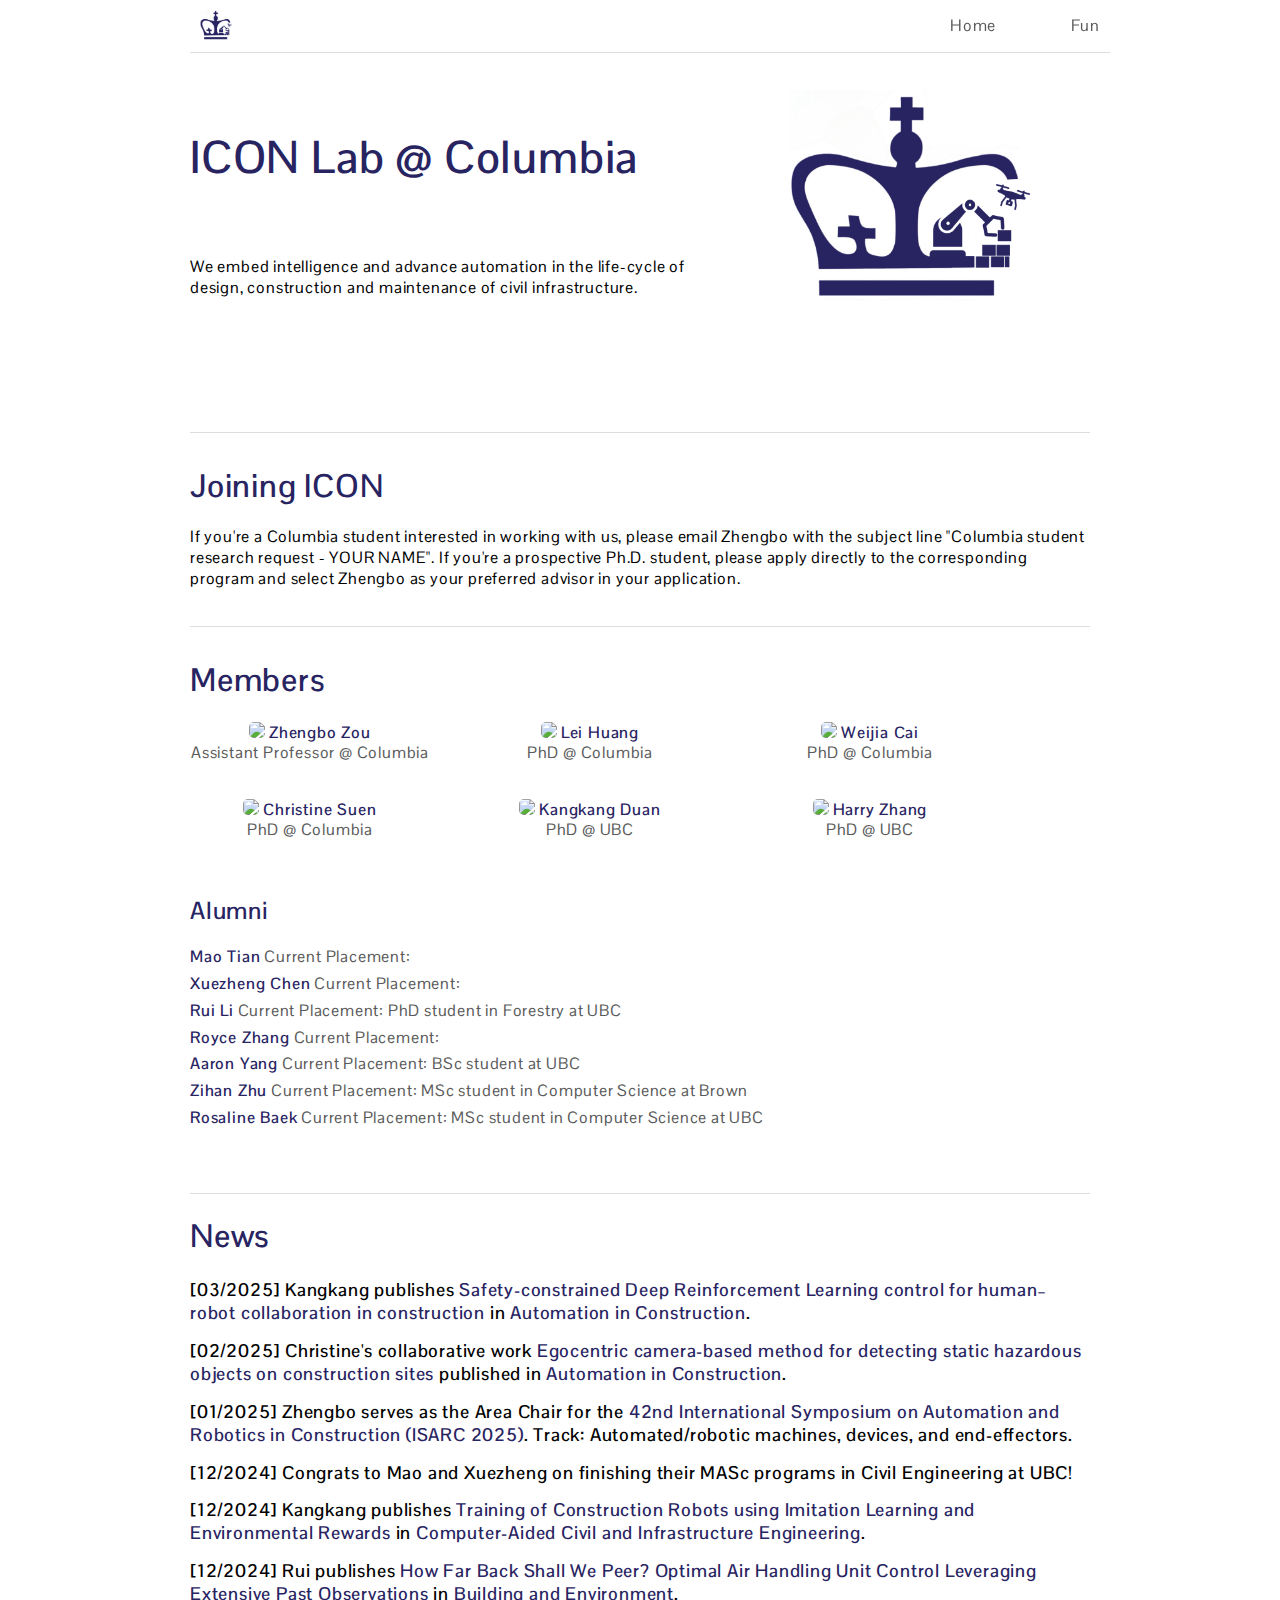
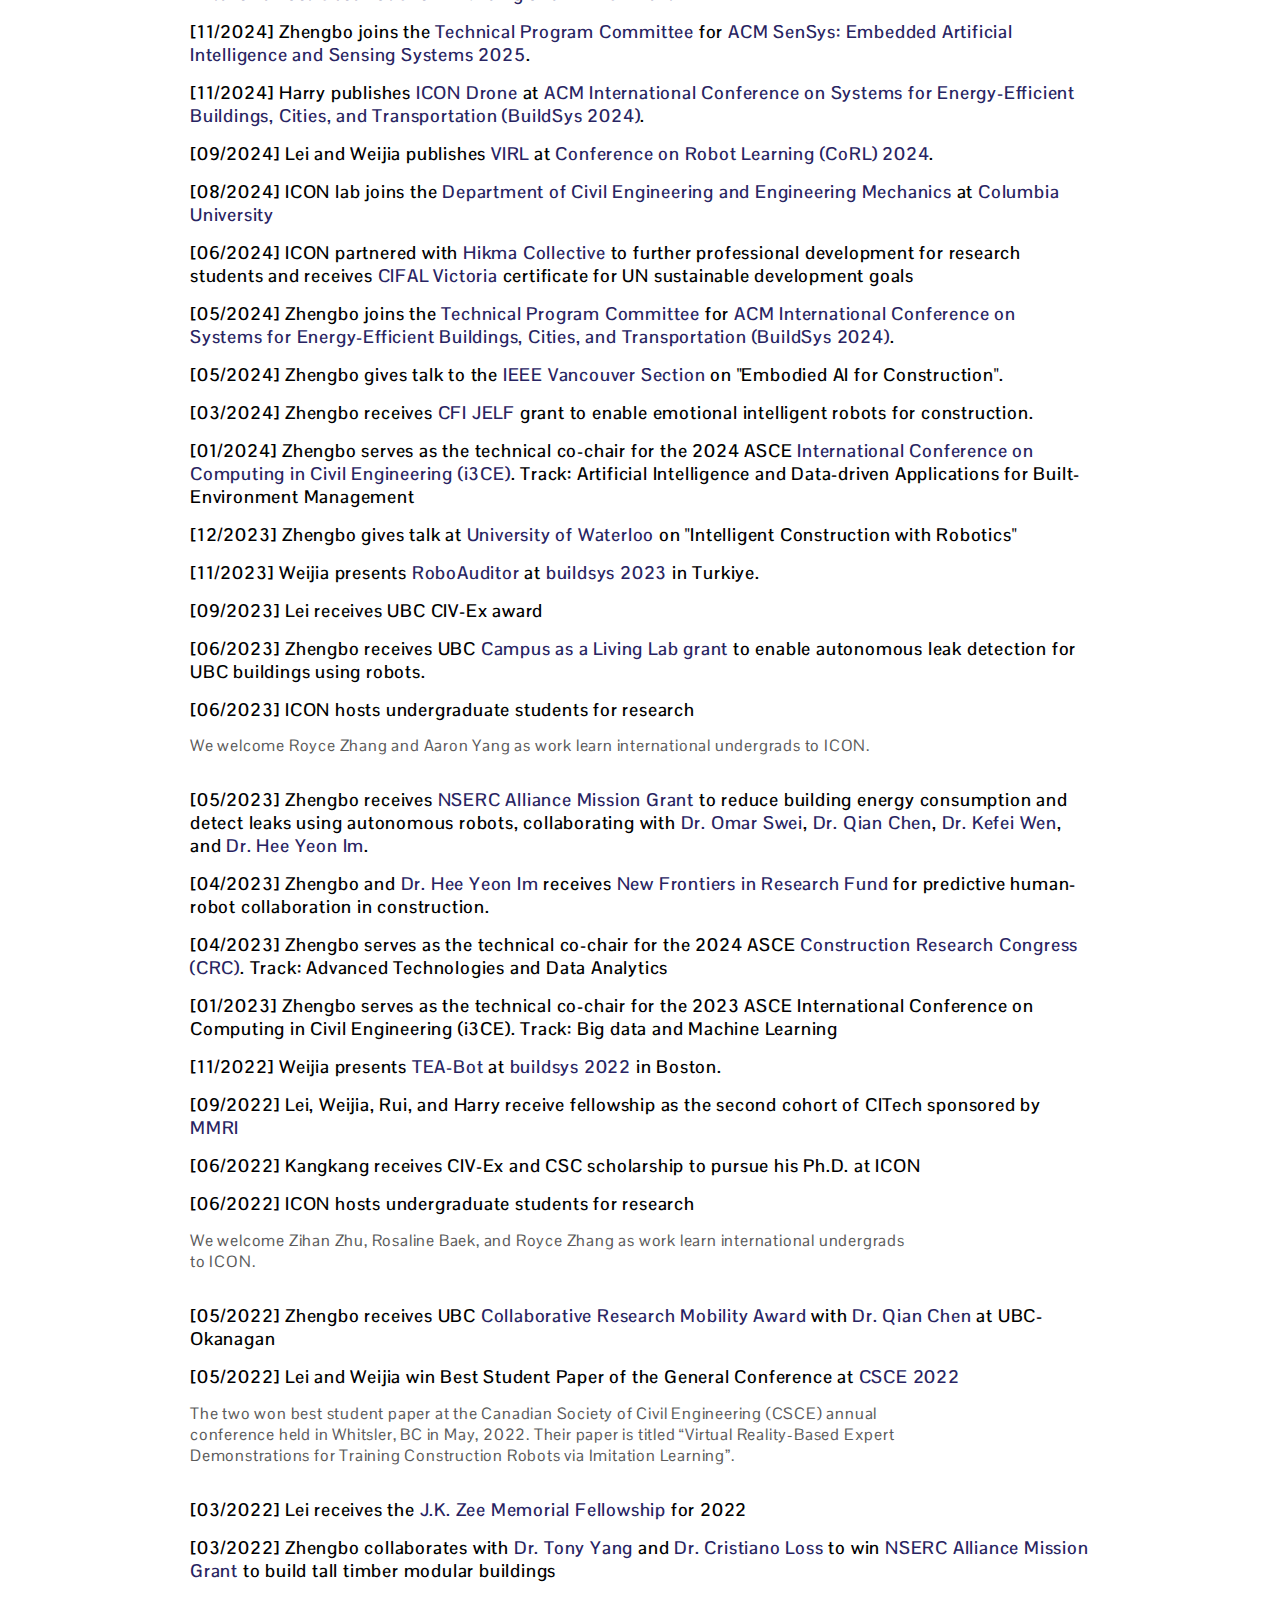
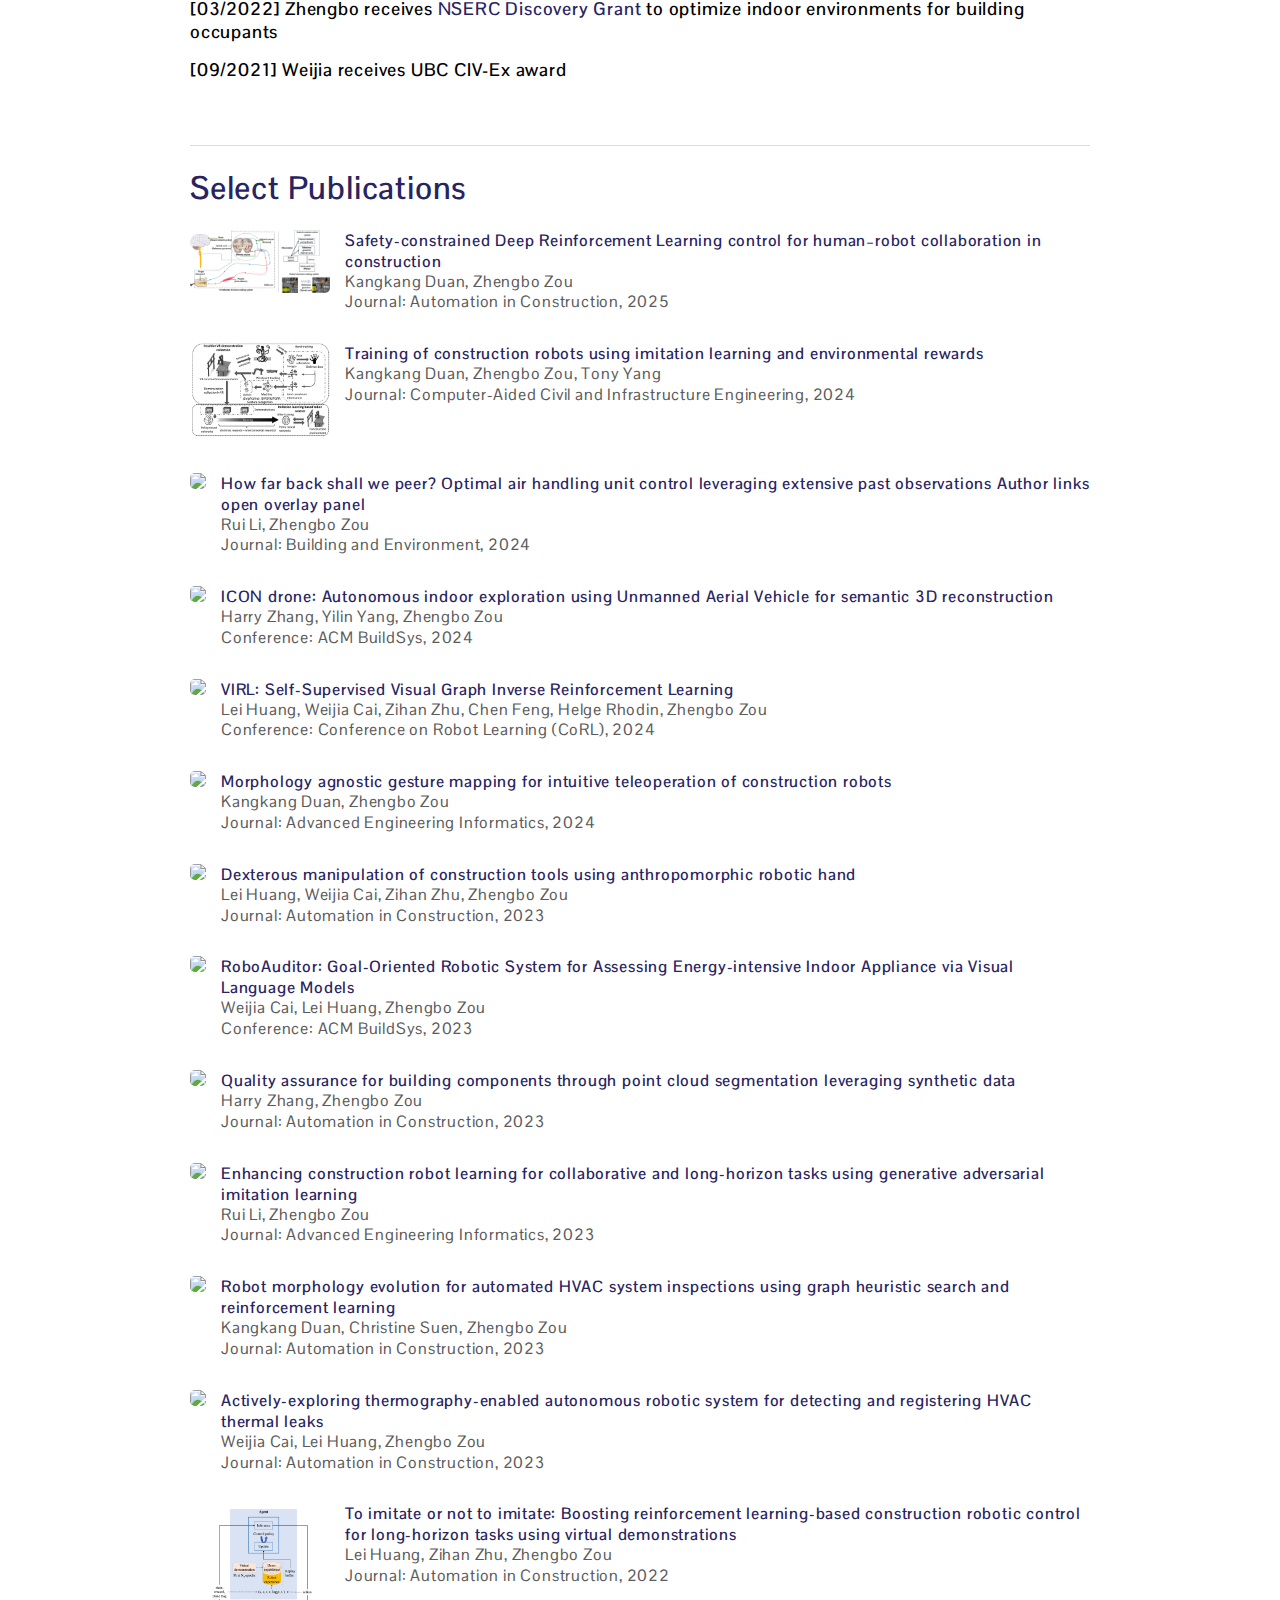
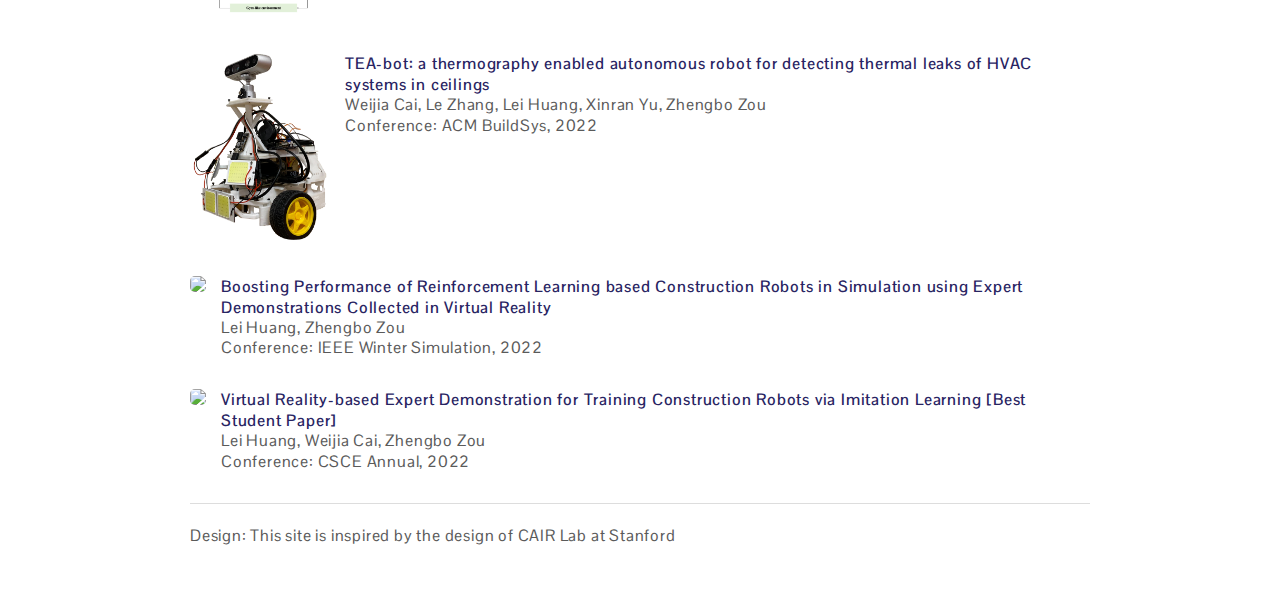
==== commit beded46b: "added new papers" ====
--- a/index.html
+++ b/index.html
@@ -268,8 +268,21 @@
 <h1>News</h1>
 
 
-<h2 style="font-size:18px;font-weight: 600; width:100%; color:var(--black)">
-    [12/2024] Congrats to Mao and Xuezheng on finishing their MASc programs in Civil Engineering at UBC!.  
+
+<h2 style="font-size:18px;font-weight: 600; width:100%; color:var(--black)">
+    [03/2025] Kangkang publishes <a href='https://www.sciencedirect.com/science/article/pii/S0926580525001700'>Safety-constrained Deep Reinforcement Learning control for human–robot collaboration in construction</a> in <a href="https://www.sciencedirect.com/journal/automation-in-construction">Automation in Construction</a>.  
+</h2>
+
+<h2 style="font-size:18px;font-weight: 600; width:100%; color:var(--black)">
+    [02/2025] Christine's collaborative work <a href='https://www.sciencedirect.com/science/article/pii/S0926580525000883'>Egocentric camera-based method for detecting static hazardous objects on construction sites</a> published in <a href="https://www.sciencedirect.com/journal/automation-in-construction">Automation in Construction</a>.  
+</h2>
+
+<h2 style="font-size:18px;font-weight: 600; width:100%; color:var(--black)">
+    [01/2025] Zhengbo serves as the Area Chair for the <a href="https://www.iaarc.org/isarc-2025">42nd International Symposium on Automation and Robotics in Construction (ISARC 2025)</a>. Track: Automated/robotic machines, devices, and end-effectors. 
+</h2>
+
+<h2 style="font-size:18px;font-weight: 600; width:100%; color:var(--black)">
+    [12/2024] Congrats to Mao and Xuezheng on finishing their MASc programs in Civil Engineering at UBC!  
 </h2>
 
 <h2 style="font-size:18px;font-weight: 600; width:100%; color:var(--black)">
@@ -425,7 +438,7 @@
 <script>
     let publications = [
 
-        
+       
         
         {
             "name": "Virtual Reality-based Expert Demonstration for Training Construction Robots via Imitation Learning [Best Student Paper]",
@@ -535,6 +548,14 @@
             "conference": "Journal: Computer-Aided Civil and Infrastructure Engineering, 2024",
             "paper": "https://onlinelibrary.wiley.com/doi/full/10.1111/mice.13394",
             "thumbnail": "image/png/CACIE_kangkang.png",
+        },
+
+        {
+            "name": "Safety-constrained Deep Reinforcement Learning control for human–robot collaboration in construction",
+            "authors": "Kangkang Duan, Zhengbo Zou",
+            "conference": "Journal: Automation in Construction, 2025",
+            "paper": "https://www.sciencedirect.com/science/article/pii/S0926580525001700",
+            "thumbnail": "image/png/safe_hrc.jpg",
         },
 
         // {
